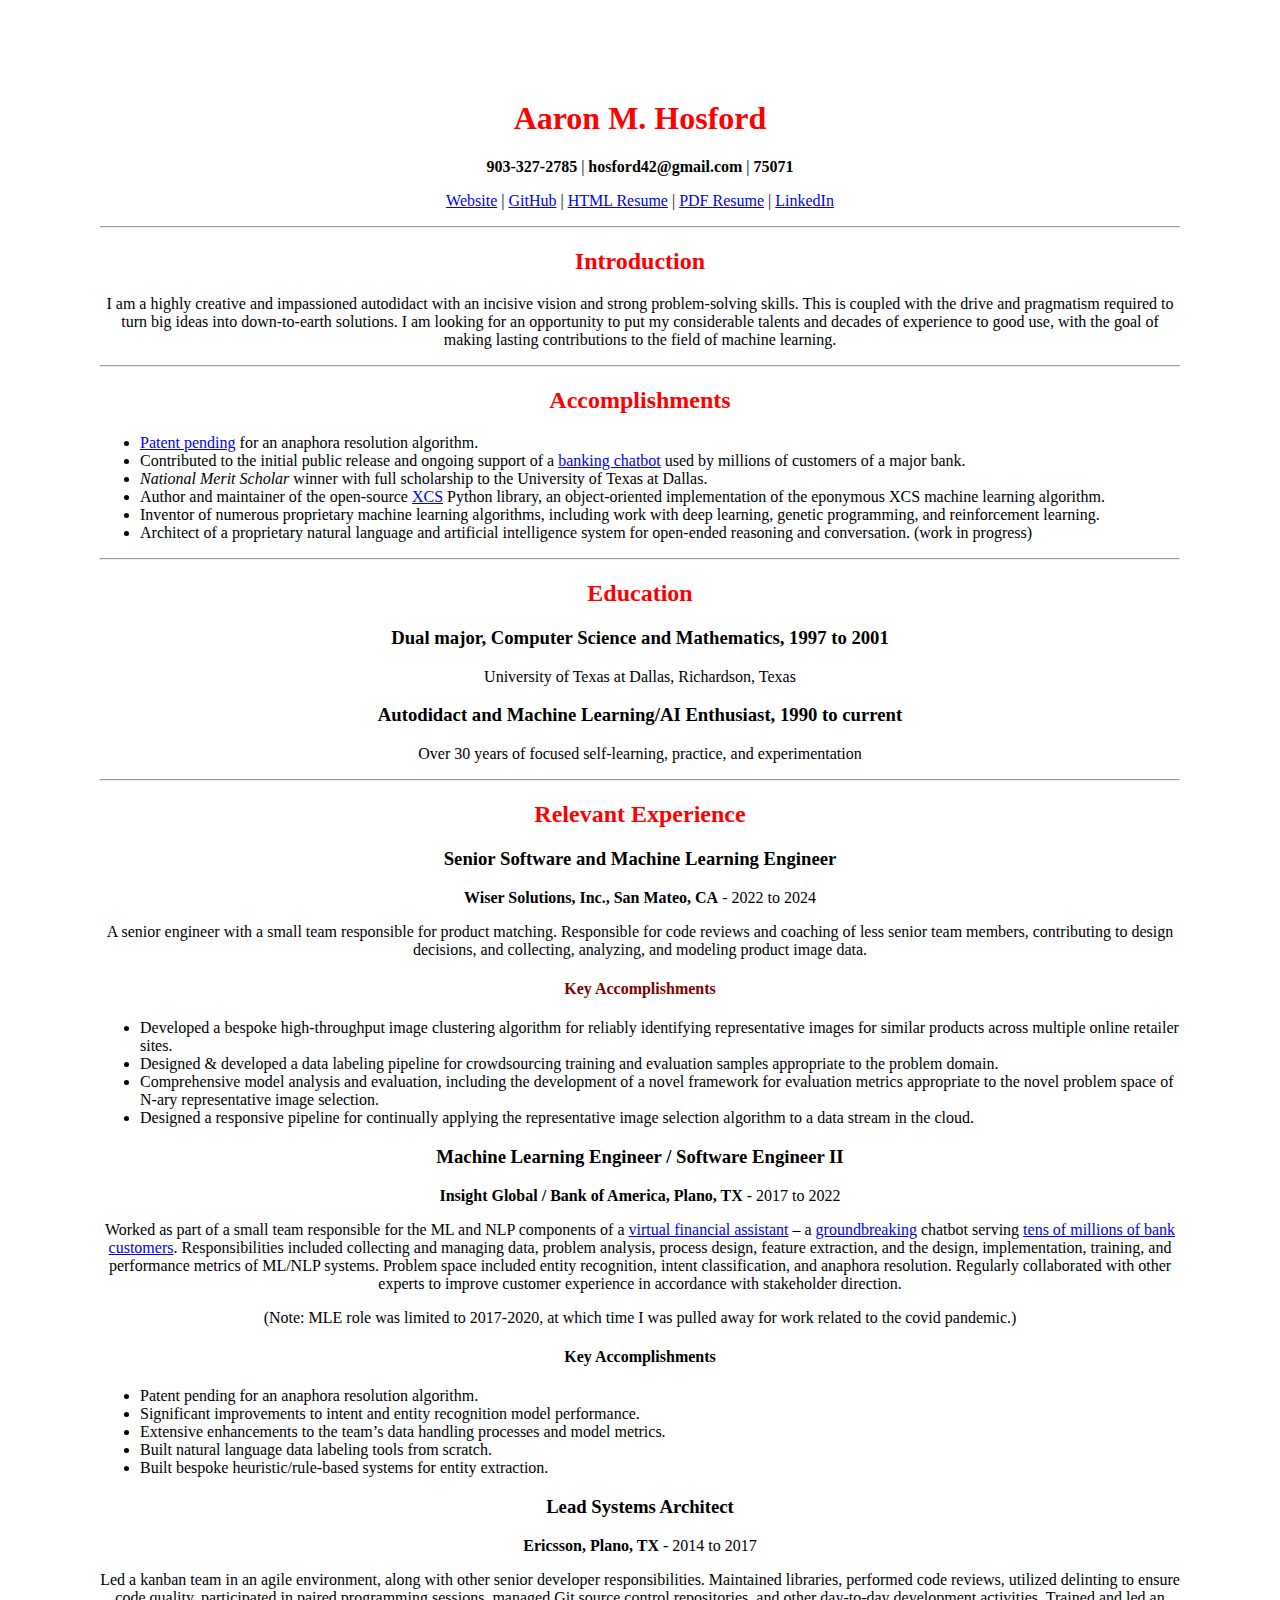
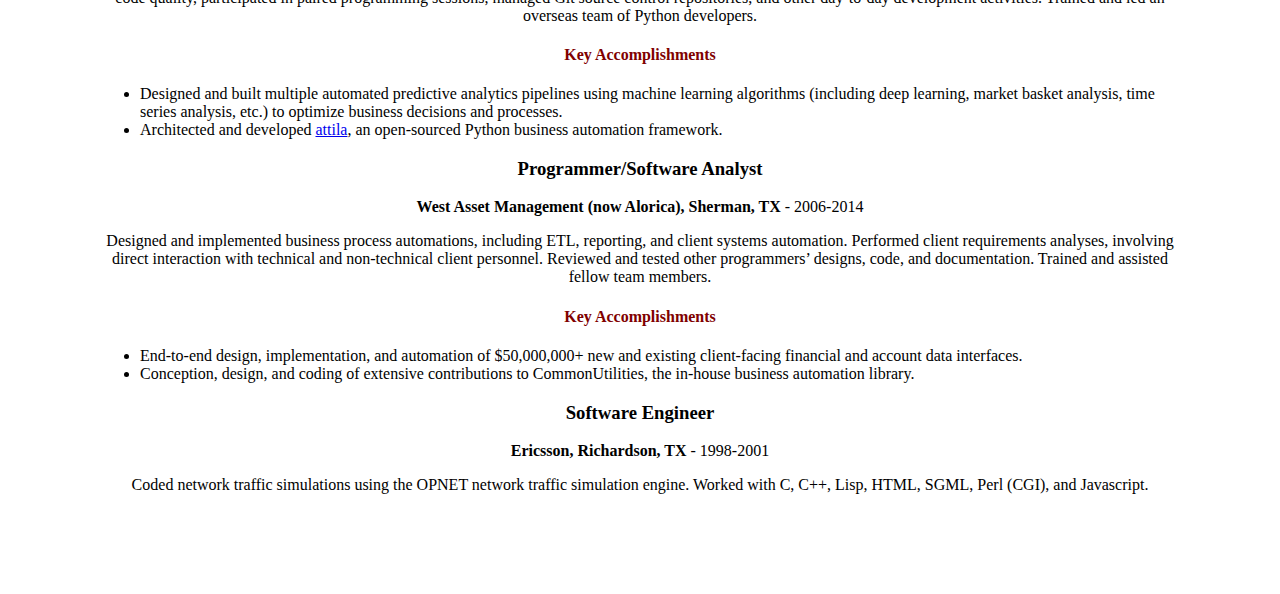
==== resume.html @ 7f248b7c "Updated resume" ====
<!DOCTYPE html>
<html lang="en">
<head>
    <meta charset="UTF-8">
    <title>Aaron Hosford - Resume</title>
    <style>
        body {
            text-align: center;
            margin: 100px;
        }
        li {
            text-align: left;
        }
        h1 {
            color: red;
        }
        h2 {
            color: red;
        }
        #key-accomplishments-2, #key-accomplishments-1, #key-accomplishments {
            color: maroon;

        }
        @media print {
            .pagebreak { page-break-before: always; }
        }
    </style>
</head>
<body>
<h1 id="aaron-m.-hosford">Aaron M. Hosford</h1>
<p><strong>903-327-2785</strong> | <strong>hosford42@gmail.com</strong> | <strong>75071</strong></p>
<p><a href="https://hosford42.github.io">Website</a> | <a href="https://github.com/hosford42">GitHub</a> | <a href="https://hosford42.github.io/resume.html">HTML Resume</a> | <a href="https://hosford42.github.io/AaronHosford.pdf">PDF Resume</a> | <a href="https://www.linkedin.com/in/aaron-hosford/">LinkedIn</a></p>
<hr />
<h2 id="introduction">Introduction</h2>
<p>I am a highly creative and impassioned autodidact with an incisive vision and strong problem-solving skills. This is coupled with the drive and pragmatism required to turn big ideas into down-to-earth solutions. I am looking for an opportunity to put my considerable talents and decades of experience to good use, with the goal of making lasting contributions to the field of machine learning.</p>
<hr />
<h2 id="accomplishments">Accomplishments</h2>
<ul>
<li><a href="https://patents.justia.com/inventor/aaron-michael-hosford">Patent pending</a> for an anaphora resolution algorithm.</li>
<li>Contributed to the initial public release and ongoing support of a <a href="https://promotions.bankofamerica.com/consumer/ericabyyourside">banking chatbot</a> used by millions of customers of a major bank.</li>
<li><em>National Merit Scholar</em> winner with full scholarship to the University of Texas at Dallas.</li>
<li>Author and maintainer of the open-source <a href="http://hosford42.github.io/xcs/">XCS</a> Python library, an object-oriented implementation of the eponymous XCS machine learning algorithm.</li>
<li>Inventor of numerous proprietary machine learning algorithms, including work with deep learning, genetic programming, and reinforcement learning.</li>
<li>Architect of a proprietary natural language and artificial intelligence system for open-ended reasoning and conversation. (work in progress)</li>
</ul>
<hr />
<h2 id="education">Education</h2>
<h3 id="dual-major-computer-science-and-mathematics-1997-to-2001">Dual major, Computer Science and Mathematics, 1997 to 2001</h3>
<p>University of Texas at Dallas, Richardson, Texas</p>
<h3 id="autodidact-and-machine-learningai-enthusiast-1990-to-current">Autodidact and Machine Learning/AI Enthusiast, 1990 to current</h3>
<p>Over 30 years of focused self-learning, practice, and experimentation</p>
<hr />
<div class="pagebreak"></div>
<h2 id="relevant-experience">Relevant Experience</h2>
<h3 id="senior-software-and-machine-learning-engineer">Senior Software and Machine Learning Engineer</h3>
<p><strong>Wiser Solutions, Inc., San Mateo, CA</strong> - 2022 to 2024</p>
<p>A senior engineer with a small team responsible for product matching. Responsible for code reviews and coaching of less
senior team members, contributing to design decisions, and collecting, analyzing, and modeling product image data.</p>
<h4 id="key-accomplishments">Key Accomplishments</h4>
<ul>
<li>Developed a bespoke high-throughput image clustering algorithm for reliably identifying representative
images for similar products across multiple online retailer sites.</li>
<li>Designed & developed a data labeling pipeline for crowdsourcing training and evaluation samples appropriate
to the problem domain.</li>
<li>Comprehensive model analysis and evaluation, including the development of a novel framework for evaluation
metrics appropriate to the novel problem space of N-ary representative image selection.</li>
<li>Designed a responsive pipeline for continually applying the representative image selection algorithm to
a data stream in the cloud.</li>
</ul>
<h3 id="machine-learning-engineer-software-engineer-ii">Machine Learning Engineer / Software Engineer II</h3>
<p><strong>Insight Global / Bank of America, Plano, TX</strong> - 2017 to 2022</p>
<p>Worked as part of a small team responsible for the ML and NLP components of a <a href="https://promotions.bankofamerica.com/digitalbanking/mobilebanking/erica">virtual financial assistant</a> – a <a href="https://thefinancialbrand.com/news/banking-technology/bank-of-america-chatbot-erica-retail-banking-virtual-assistant-84350/">groundbreaking</a> chatbot serving <a href="https://tearsheet.co/artificial-intelligence/a-deeper-look-into-what-makes-a-successful-chatbot-with-bank-of-americas-erica/">tens of millions of bank customers</a>. Responsibilities included collecting and managing data, problem analysis, process design, feature extraction, and the design, implementation, training, and performance metrics of ML/NLP systems. Problem space included entity recognition, intent classification, and anaphora resolution. Regularly collaborated with other experts to improve customer experience in accordance with stakeholder direction.</p>
<p>(Note: MLE role was limited to 2017-2020, at which time I was pulled away for work related to the covid pandemic.)</p>
<h4 id="key-accomplishments-0">Key Accomplishments</h4>
<ul>
<li>Patent pending for an anaphora resolution algorithm.</li>
<li>Significant improvements to intent and entity recognition model performance.</li>
<li>Extensive enhancements to the team’s data handling processes and model metrics.</li>
<li>Built natural language data labeling tools from scratch.</li>
<li>Built bespoke heuristic/rule-based systems for entity extraction.</li>
</ul>
<div class="pagebreak"></div>
<h3 id="lead-systems-architect">Lead Systems Architect</h3>
<p><strong>Ericsson, Plano, TX</strong> - 2014 to 2017</p>
<p>Led a kanban team in an agile environment, along with other senior developer responsibilities. Maintained libraries, performed code reviews, utilized delinting to ensure code quality, participated in paired programming sessions, managed Git source control repositories, and other day-to-day development activities. Trained and led an overseas team of Python developers.</p>
<h4 id="key-accomplishments-1">Key Accomplishments</h4>
<ul>
<li>Designed and built multiple automated predictive analytics pipelines using machine learning algorithms (including deep learning, market basket analysis, time series analysis, etc.) to optimize business decisions and processes.</li>
<li>Architected and developed <a href="https://github.com/SaintAttila/attila">attila</a>, an open-sourced Python business automation framework.</li>
</ul>
<h3 id="programmersoftware-analyst">Programmer/Software Analyst</h3>
<p><strong>West Asset Management (now Alorica), Sherman, TX</strong> - 2006-2014</p>
<p>Designed and implemented business process automations, including ETL, reporting, and client systems automation. Performed client requirements analyses, involving direct interaction with technical and non-technical client personnel. Reviewed and tested other programmers’ designs, code, and documentation. Trained and assisted fellow team members.</p>
<h4 id="key-accomplishments-2">Key Accomplishments</h4>
<ul>
<li>End-to-end design, implementation, and automation of $50,000,000+ new and existing client-facing financial and account data interfaces.</li>
<li>Conception, design, and coding of extensive contributions to CommonUtilities, the in-house business automation library.</li>
</ul>
<h3 id="software-engineer">Software Engineer</h3>
<p><strong>Ericsson, Richardson, TX</strong> - 1998-2001</p>
<p>Coded network traffic simulations using the OPNET network traffic simulation engine. Worked with C, C++, Lisp, HTML, SGML, Perl (CGI), and Javascript.</p>
</body>
</html>
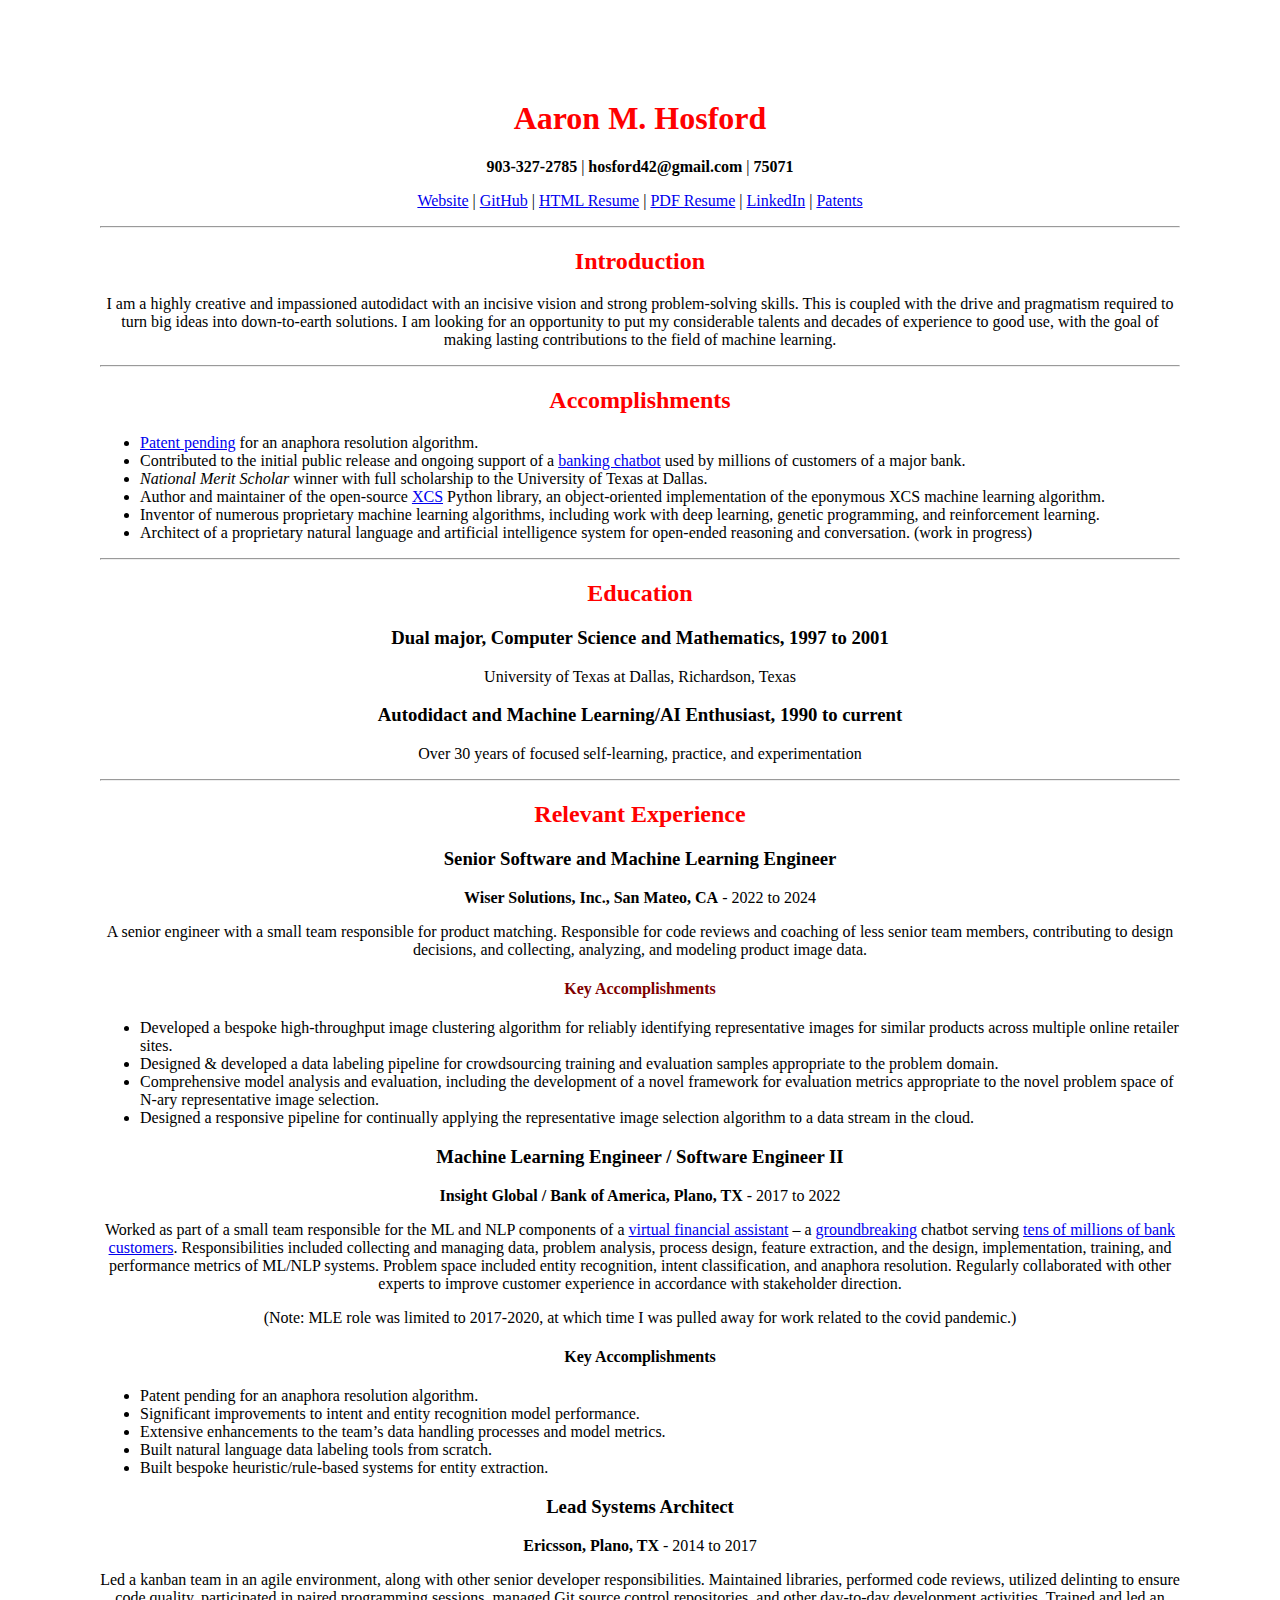
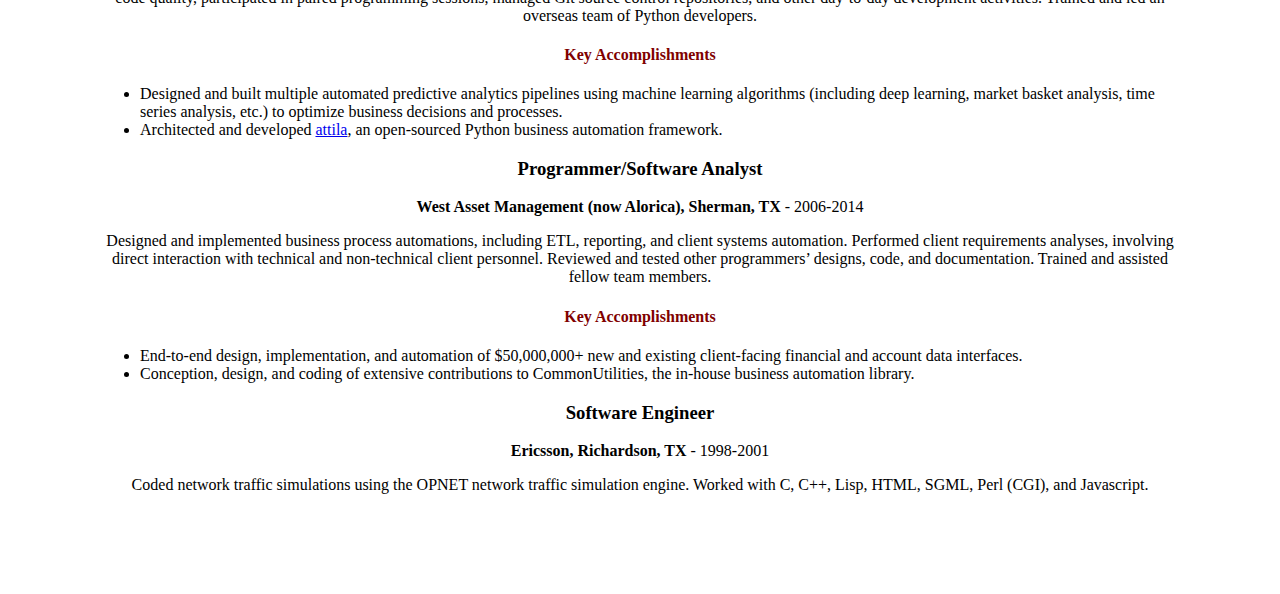
==== commit 8f45bfad: "Added link to patent listing" ====
--- a/resume.html
+++ b/resume.html
@@ -29,7 +29,7 @@
 <body>
 <h1 id="aaron-m.-hosford">Aaron M. Hosford</h1>
 <p><strong>903-327-2785</strong> | <strong>hosford42@gmail.com</strong> | <strong>75071</strong></p>
-<p><a href="https://hosford42.github.io">Website</a> | <a href="https://github.com/hosford42">GitHub</a> | <a href="https://hosford42.github.io/resume.html">HTML Resume</a> | <a href="https://hosford42.github.io/AaronHosford.pdf">PDF Resume</a> | <a href="https://www.linkedin.com/in/aaron-hosford/">LinkedIn</a></p>
+<p><a href="https://hosford42.github.io">Website</a> | <a href="https://github.com/hosford42">GitHub</a> | <a href="https://hosford42.github.io/resume.html">HTML Resume</a> | <a href="https://hosford42.github.io/AaronHosford.pdf">PDF Resume</a> | <a href="https://www.linkedin.com/in/aaron-hosford/">LinkedIn</a> | <a href="https://patents.justia.com/inventor/aaron-michael-hosford">Patents</a></p>
 <hr />
 <h2 id="introduction">Introduction</h2>
 <p>I am a highly creative and impassioned autodidact with an incisive vision and strong problem-solving skills. This is coupled with the drive and pragmatism required to turn big ideas into down-to-earth solutions. I am looking for an opportunity to put my considerable talents and decades of experience to good use, with the goal of making lasting contributions to the field of machine learning.</p>
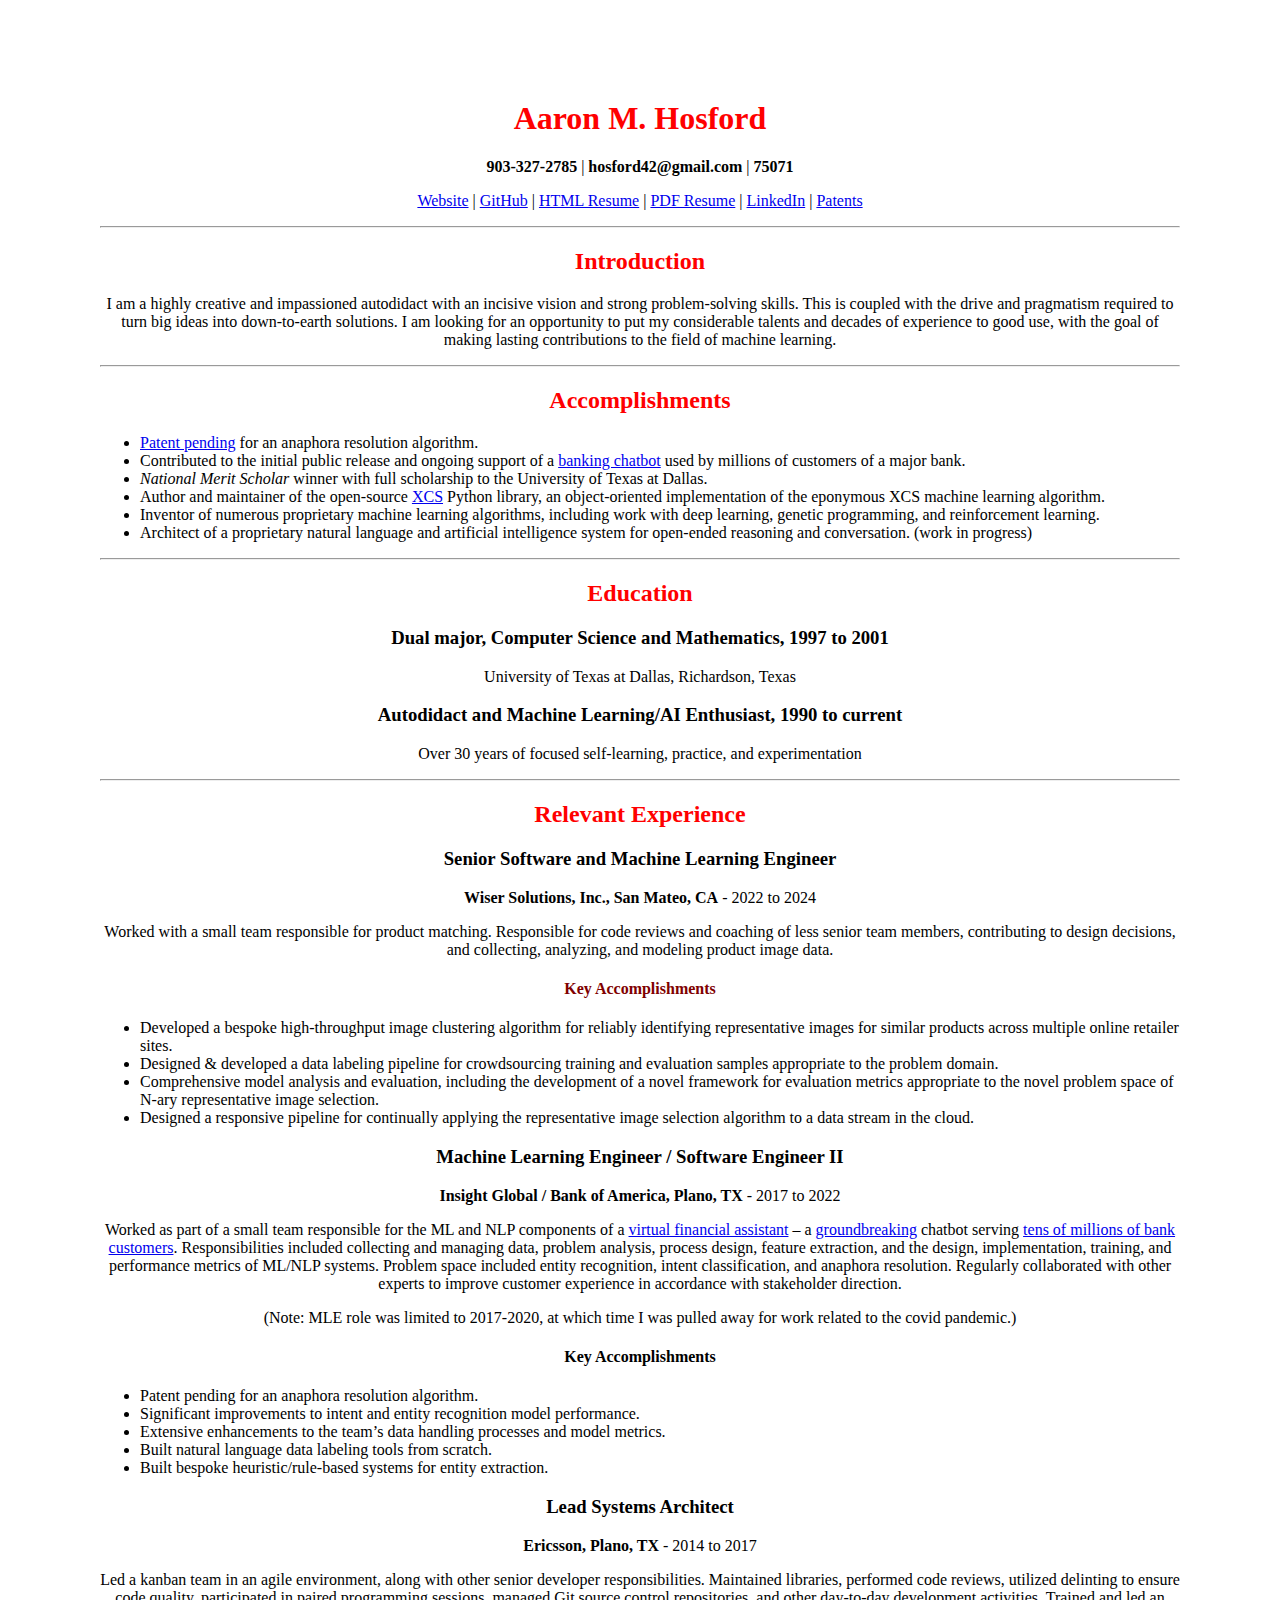
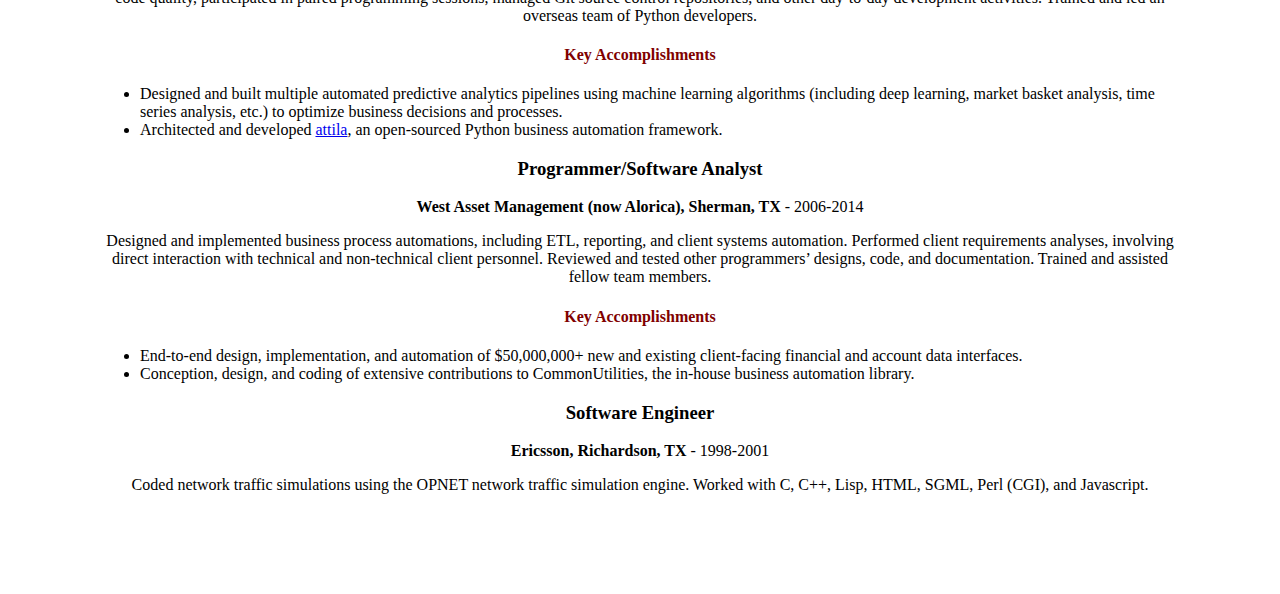
==== commit b14d0acc: "Added link to patents in index" ====
--- a/resume.html
+++ b/resume.html
@@ -54,7 +54,7 @@
 <h2 id="relevant-experience">Relevant Experience</h2>
 <h3 id="senior-software-and-machine-learning-engineer">Senior Software and Machine Learning Engineer</h3>
 <p><strong>Wiser Solutions, Inc., San Mateo, CA</strong> - 2022 to 2024</p>
-<p>A senior engineer with a small team responsible for product matching. Responsible for code reviews and coaching of less
+<p>Worked with a small team responsible for product matching. Responsible for code reviews and coaching of less
 senior team members, contributing to design decisions, and collecting, analyzing, and modeling product image data.</p>
 <h4 id="key-accomplishments">Key Accomplishments</h4>
 <ul>
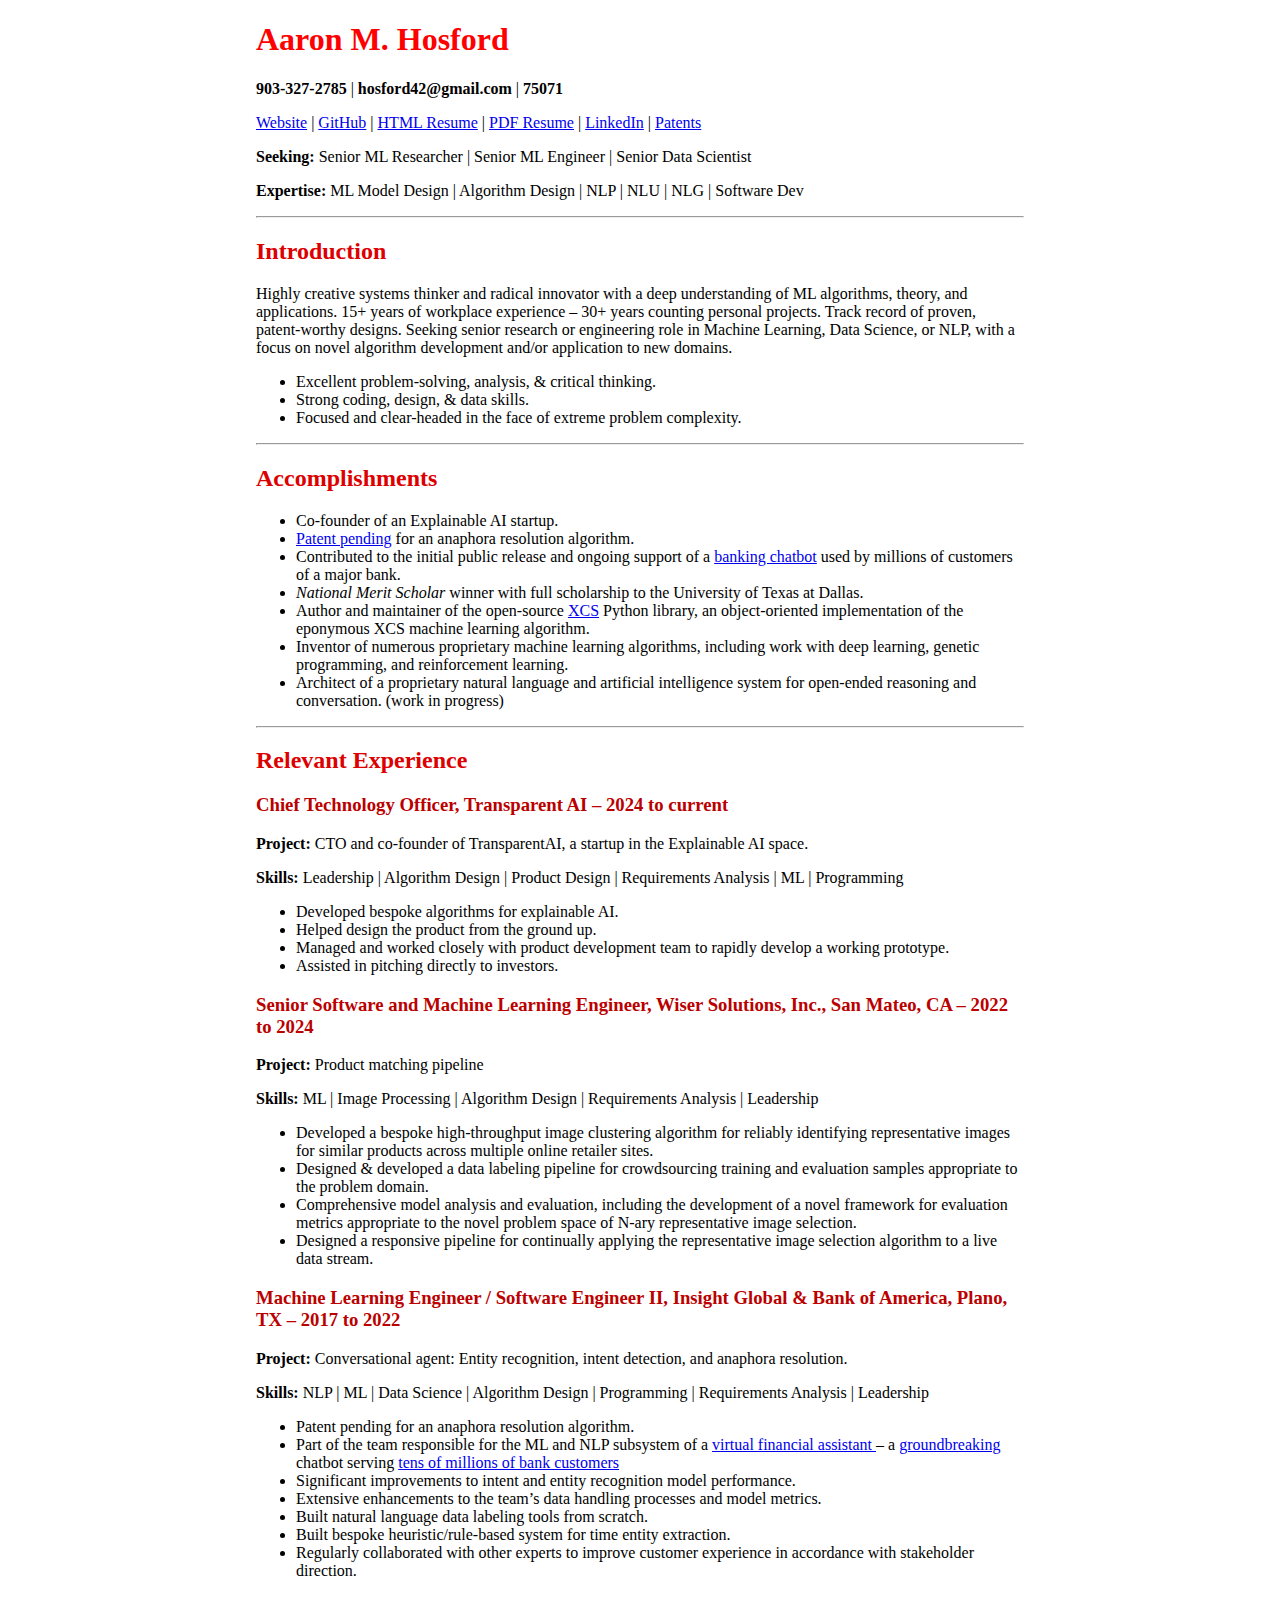
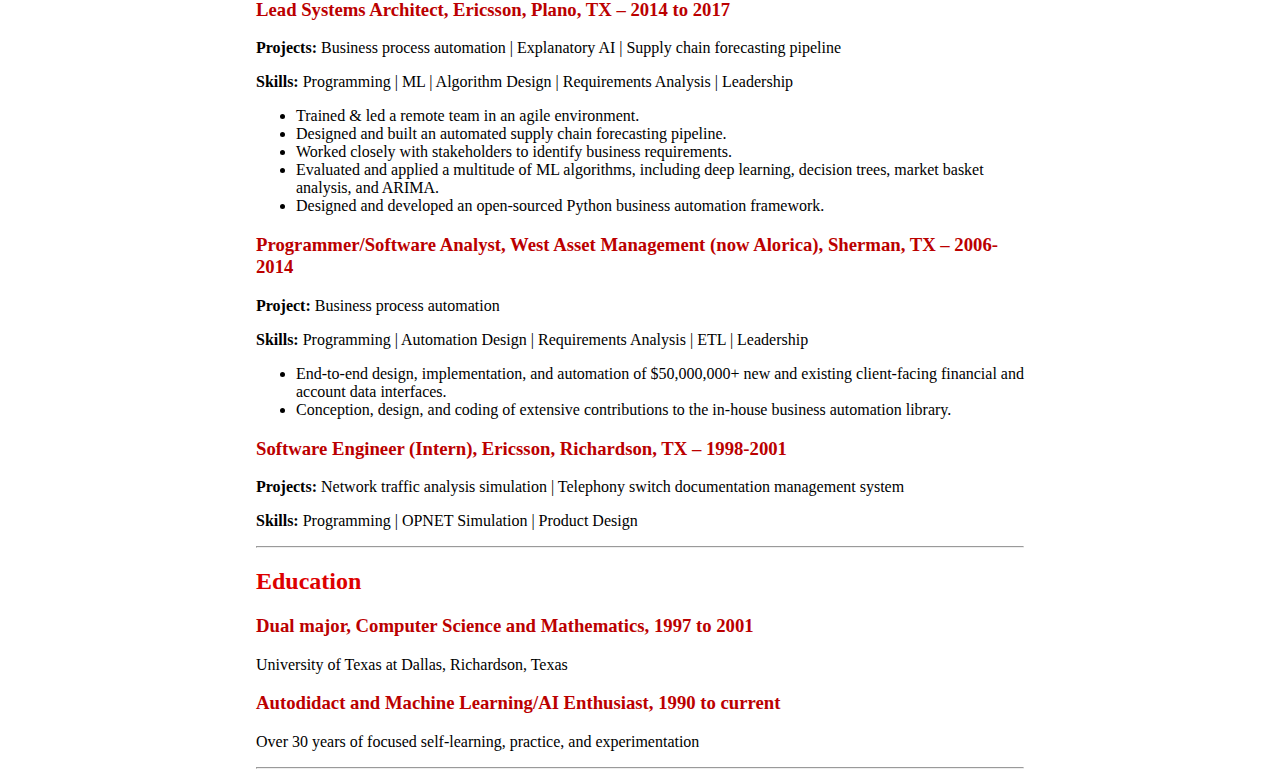
==== commit a7021f95: "Updated resume" ====
--- a/resume.html
+++ b/resume.html
@@ -1,103 +1,254 @@
 <!DOCTYPE html>
-<html lang="en">
+<html>
 <head>
-    <meta charset="UTF-8">
-    <title>Aaron Hosford - Resume</title>
-    <style>
-        body {
-            text-align: center;
-            margin: 100px;
-        }
-        li {
-            text-align: left;
-        }
-        h1 {
-            color: red;
-        }
-        h2 {
-            color: red;
-        }
-        #key-accomplishments-2, #key-accomplishments-1, #key-accomplishments {
-            color: maroon;
-
-        }
-        @media print {
-            .pagebreak { page-break-before: always; }
-        }
-    </style>
+	<meta http-equiv="content-type" content="text/html; charset=utf-8"/>
+	<meta name="keywords" content="resume machine learning research researcher engineer engineering algorithm design data science scientist natural language NLP NLU NLG Python TensorFlow Keras NumPy tensor statistics" />
+	<title>Aaron Hosford - Resume</title>
+	<style type="text/css">
+		body {
+			text-align: left;
+			margin-left: 20%;
+			margin-right: 20%;
+			font-family: 'Times New Roman', Georgia, Garamond, serif
+		}
+		h1 { color: #ff0000 }
+		h2 { color: #dd0000 }
+		h3 { color: #bb0000 }
+		h4 { color: #990000 }
+	</style>
 </head>
-<body>
-<h1 id="aaron-m.-hosford">Aaron M. Hosford</h1>
-<p><strong>903-327-2785</strong> | <strong>hosford42@gmail.com</strong> | <strong>75071</strong></p>
-<p><a href="https://hosford42.github.io">Website</a> | <a href="https://github.com/hosford42">GitHub</a> | <a href="https://hosford42.github.io/resume.html">HTML Resume</a> | <a href="https://hosford42.github.io/AaronHosford.pdf">PDF Resume</a> | <a href="https://www.linkedin.com/in/aaron-hosford/">LinkedIn</a> | <a href="https://patents.justia.com/inventor/aaron-michael-hosford">Patents</a></p>
-<hr />
-<h2 id="introduction">Introduction</h2>
-<p>I am a highly creative and impassioned autodidact with an incisive vision and strong problem-solving skills. This is coupled with the drive and pragmatism required to turn big ideas into down-to-earth solutions. I am looking for an opportunity to put my considerable talents and decades of experience to good use, with the goal of making lasting contributions to the field of machine learning.</p>
-<hr />
-<h2 id="accomplishments">Accomplishments</h2>
-<ul>
-<li><a href="https://patents.justia.com/inventor/aaron-michael-hosford">Patent pending</a> for an anaphora resolution algorithm.</li>
-<li>Contributed to the initial public release and ongoing support of a <a href="https://promotions.bankofamerica.com/consumer/ericabyyourside">banking chatbot</a> used by millions of customers of a major bank.</li>
-<li><em>National Merit Scholar</em> winner with full scholarship to the University of Texas at Dallas.</li>
-<li>Author and maintainer of the open-source <a href="http://hosford42.github.io/xcs/">XCS</a> Python library, an object-oriented implementation of the eponymous XCS machine learning algorithm.</li>
-<li>Inventor of numerous proprietary machine learning algorithms, including work with deep learning, genetic programming, and reinforcement learning.</li>
-<li>Architect of a proprietary natural language and artificial intelligence system for open-ended reasoning and conversation. (work in progress)</li>
-</ul>
-<hr />
-<h2 id="education">Education</h2>
-<h3 id="dual-major-computer-science-and-mathematics-1997-to-2001">Dual major, Computer Science and Mathematics, 1997 to 2001</h3>
-<p>University of Texas at Dallas, Richardson, Texas</p>
-<h3 id="autodidact-and-machine-learningai-enthusiast-1990-to-current">Autodidact and Machine Learning/AI Enthusiast, 1990 to current</h3>
-<p>Over 30 years of focused self-learning, practice, and experimentation</p>
-<hr />
-<div class="pagebreak"></div>
-<h2 id="relevant-experience">Relevant Experience</h2>
-<h3 id="senior-software-and-machine-learning-engineer">Senior Software and Machine Learning Engineer</h3>
-<p><strong>Wiser Solutions, Inc., San Mateo, CA</strong> - 2022 to 2024</p>
-<p>Worked with a small team responsible for product matching. Responsible for code reviews and coaching of less
-senior team members, contributing to design decisions, and collecting, analyzing, and modeling product image data.</p>
-<h4 id="key-accomplishments">Key Accomplishments</h4>
-<ul>
-<li>Developed a bespoke high-throughput image clustering algorithm for reliably identifying representative
-images for similar products across multiple online retailer sites.</li>
-<li>Designed & developed a data labeling pipeline for crowdsourcing training and evaluation samples appropriate
-to the problem domain.</li>
-<li>Comprehensive model analysis and evaluation, including the development of a novel framework for evaluation
-metrics appropriate to the novel problem space of N-ary representative image selection.</li>
-<li>Designed a responsive pipeline for continually applying the representative image selection algorithm to
-a data stream in the cloud.</li>
-</ul>
-<h3 id="machine-learning-engineer-software-engineer-ii">Machine Learning Engineer / Software Engineer II</h3>
-<p><strong>Insight Global / Bank of America, Plano, TX</strong> - 2017 to 2022</p>
-<p>Worked as part of a small team responsible for the ML and NLP components of a <a href="https://promotions.bankofamerica.com/digitalbanking/mobilebanking/erica">virtual financial assistant</a> – a <a href="https://thefinancialbrand.com/news/banking-technology/bank-of-america-chatbot-erica-retail-banking-virtual-assistant-84350/">groundbreaking</a> chatbot serving <a href="https://tearsheet.co/artificial-intelligence/a-deeper-look-into-what-makes-a-successful-chatbot-with-bank-of-americas-erica/">tens of millions of bank customers</a>. Responsibilities included collecting and managing data, problem analysis, process design, feature extraction, and the design, implementation, training, and performance metrics of ML/NLP systems. Problem space included entity recognition, intent classification, and anaphora resolution. Regularly collaborated with other experts to improve customer experience in accordance with stakeholder direction.</p>
-<p>(Note: MLE role was limited to 2017-2020, at which time I was pulled away for work related to the covid pandemic.)</p>
-<h4 id="key-accomplishments-0">Key Accomplishments</h4>
-<ul>
-<li>Patent pending for an anaphora resolution algorithm.</li>
-<li>Significant improvements to intent and entity recognition model performance.</li>
-<li>Extensive enhancements to the team’s data handling processes and model metrics.</li>
-<li>Built natural language data labeling tools from scratch.</li>
-<li>Built bespoke heuristic/rule-based systems for entity extraction.</li>
-</ul>
-<div class="pagebreak"></div>
-<h3 id="lead-systems-architect">Lead Systems Architect</h3>
-<p><strong>Ericsson, Plano, TX</strong> - 2014 to 2017</p>
-<p>Led a kanban team in an agile environment, along with other senior developer responsibilities. Maintained libraries, performed code reviews, utilized delinting to ensure code quality, participated in paired programming sessions, managed Git source control repositories, and other day-to-day development activities. Trained and led an overseas team of Python developers.</p>
-<h4 id="key-accomplishments-1">Key Accomplishments</h4>
-<ul>
-<li>Designed and built multiple automated predictive analytics pipelines using machine learning algorithms (including deep learning, market basket analysis, time series analysis, etc.) to optimize business decisions and processes.</li>
-<li>Architected and developed <a href="https://github.com/SaintAttila/attila">attila</a>, an open-sourced Python business automation framework.</li>
-</ul>
-<h3 id="programmersoftware-analyst">Programmer/Software Analyst</h3>
-<p><strong>West Asset Management (now Alorica), Sherman, TX</strong> - 2006-2014</p>
-<p>Designed and implemented business process automations, including ETL, reporting, and client systems automation. Performed client requirements analyses, involving direct interaction with technical and non-technical client personnel. Reviewed and tested other programmers’ designs, code, and documentation. Trained and assisted fellow team members.</p>
-<h4 id="key-accomplishments-2">Key Accomplishments</h4>
-<ul>
-<li>End-to-end design, implementation, and automation of $50,000,000+ new and existing client-facing financial and account data interfaces.</li>
-<li>Conception, design, and coding of extensive contributions to CommonUtilities, the in-house business automation library.</li>
-</ul>
-<h3 id="software-engineer">Software Engineer</h3>
-<p><strong>Ericsson, Richardson, TX</strong> - 1998-2001</p>
-<p>Coded network traffic simulations using the OPNET network traffic simulation engine. Worked with C, C++, Lisp, HTML, SGML, Perl (CGI), and Javascript.</p>
+<body lang="en-US" dir="ltr">
+<h1>Aaron M. Hosford</h1>
+<p>
+	<strong>903-327-2785</strong> |
+	<strong>hosford42@gmail.com</strong> |
+	<strong>75071</strong>
+</p>
+<p>
+	<a href="https://hosford42.github.io/">Website</a> |
+	<a href="https://github.com/hosford42">GitHub</a> |
+	<a href="https://hosford42.github.io/resume.html">HTML Resume</a> |
+	<a href="https://hosford42.github.io/AaronHosford.pdf">PDF Resume</a> |
+	<a href="https://www.linkedin.com/in/aaron-hosford/">LinkedIn</a> |
+	<a href="https://patents.justia.com/inventor/aaron-michael-hosford">Patents</a>
+</p>
+<p><b>Seeking:</b> Senior ML Researcher | Senior ML Engineer | Senior Data Scientist</p>
+<p><b>Expertise:</b> ML Model Design | Algorithm Design | NLP | NLU | NLG | Software Dev</p>
+<hr/>
+<div>
+	<h2>Introduction</h2>
+	<p>
+		Highly creative systems thinker and radical innovator with a deep understanding of ML algorithms, theory, and
+		applications. 15+ years of workplace experience – 30+ years counting personal projects. Track record of proven,
+		patent-worthy designs. Seeking senior research or engineering role in Machine Learning, Data Science, or NLP,
+		with a focus on novel algorithm development and/or application to new domains.
+	</p>
+	<ul>
+		<li>Excellent problem-solving, analysis, &amp; critical thinking.</li>
+		<li>Strong coding, design, &amp; data skills.</li>
+		<li>Focused and clear-headed in the face of extreme problem complexity.</li>
+	</ul>
+</div>
+<hr/>
+<div>
+	<h2>Accomplishments</h2>
+	<ul>
+		<li>Co-founder of an Explainable AI startup.</li>
+		<li>
+			<a href="https://patents.justia.com/inventor/aaron-michael-hosford">Patent pending</a> for an anaphora
+			resolution algorithm.
+		</li>
+		<li>
+			Contributed to the initial public release and ongoing support of a
+			<a href="https://promotions.bankofamerica.com/consumer/ericabyyourside">banking chatbot</a> used by millions of
+			customers of a major bank.
+		</li>
+		<li><em>National Merit Scholar</em> winner with full scholarship to the University of Texas at Dallas.</li>
+		<li>
+			Author and maintainer of the open-source <a href="http://hosford42.github.io/xcs/">XCS</a> Python library, an
+			object-oriented implementation of the eponymous XCS machine learning algorithm.
+		</li>
+		<li>
+			Inventor of numerous proprietary machine learning algorithms, including work with deep learning, genetic
+			programming, and reinforcement learning.
+		</li>
+		<li>
+			Architect of a proprietary natural language and artificial intelligence system for open-ended reasoning and
+			conversation. (work in progress)
+		</li>
+	</ul>
+</div>
+<hr/>
+<div>
+	<h2>Relevant Experience</h2>
+	<div>
+		<h3>Chief Technology Officer, Transparent AI – 2024 to current</h3>
+		<p><b>Project:</b> CTO and co-founder of TransparentAI, a startup in the Explainable AI space.</p>
+		<p><b>Skills:</b> Leadership | Algorithm Design | Product Design | Requirements Analysis | ML | Programming</p>
+		<ul>
+			<li>Developed bespoke algorithms for explainable AI.</li>
+			<li>Helped design the product from the ground up.</li>
+			<li>Managed and worked closely with product development team to rapidly develop a working prototype.</li>
+			<li>Assisted in pitching directly to investors.</li>
+		</ul>
+	</div>
+	<div>
+		<h3>Senior Software and Machine Learning Engineer, Wiser Solutions, Inc., San Mateo, CA – 2022 to 2024</h3>
+		<p><b>Project:</b> Product matching pipeline</p>
+		<p><b>Skills:</b> ML | Image Processing | Algorithm Design | Requirements Analysis | Leadership</p>
+		<ul>
+			<li>
+				Developed a bespoke high-throughput image clustering algorithm for reliably identifying representative images
+				for similar products across multiple online retailer sites.
+			</li>
+			<li>
+				Designed &amp; developed a data labeling pipeline for crowdsourcing training and evaluation samples appropriate
+				to the problem domain.
+			</li>
+			<li>
+				Comprehensive model analysis and evaluation, including the development of a novel framework for evaluation
+				metrics appropriate to the novel problem space of N-ary representative image selection.
+			</li>
+			<li>
+				Designed a responsive pipeline for continually applying the representative image selection algorithm to a live
+				data stream.
+			</li>
+		</ul>
+	</div>
+	<div>
+		<h3>Machine Learning Engineer / Software Engineer II, Insight Global & Bank of America, Plano, TX – 2017 to 2022</h3>
+		<p><b>Project:</b> Conversational agent: Entity recognition, intent detection, and anaphora resolution.</p>
+		<p><b>Skills:</b> NLP | ML | Data Science | Algorithm Design | Programming | Requirements Analysis | Leadership</p>
+		<ul>
+			<li>Patent pending for an anaphora resolution algorithm.</li>
+			<li>
+				Part of the team responsible for the ML and NLP subsystem of a
+				<a href="https://promotions.bankofamerica.com/digitalbanking/mobilebanking/erica">
+					virtual financial assistant
+				</a> – a
+				<a href="https://thefinancialbrand.com/news/banking-technology/bank-of-america-chatbot-erica-retail-banking-virtual-assistant-84350/">
+					groundbreaking
+				</a>
+				chatbot serving
+				<a href="https://tearsheet.co/artificial-intelligence/a-deeper-look-into-what-makes-a-successful-chatbot-with-bank-of-americas-erica/">
+					tens of millions of bank customers
+				</a>
+			</li>
+			<li>Significant improvements to intent and entity recognition model performance.</li>
+			<li>Extensive enhancements to the team’s data handling processes and model metrics.</li>
+			<li>Built natural language data labeling tools from scratch.</li>
+			<li>Built bespoke heuristic/rule-based system for time entity extraction.</li>
+			<li>
+				Regularly collaborated with other experts to improve customer experience in accordance with stakeholder
+				direction.
+			</li>
+		</ul>
+	</div>
+	<div>
+		<h3>Lead Systems Architect, Ericsson, Plano, TX – 2014 to 2017</h3>
+		<p><b>Projects:</b> Business process automation | Explanatory AI | Supply chain forecasting pipeline</p>
+		<p><b>Skills:</b> Programming | ML | Algorithm Design | Requirements Analysis | Leadership</p>
+		<ul>
+			<li>Trained & led a remote team in an agile environment.</li>
+			<li>Designed and built an automated supply chain forecasting pipeline.</li>
+			<li>Worked closely with stakeholders to identify business requirements.</li>
+			<li>
+				Evaluated and applied a multitude of ML algorithms, including deep learning, decision trees, market basket
+				analysis, and ARIMA.
+			</li>
+			<li>Designed and developed an open-sourced Python business automation framework.</li>
+		</ul>
+	</div>
+	<div>
+		<h3>Programmer/Software Analyst, West Asset Management (now Alorica), Sherman, TX – 2006-2014</h3>
+		<p><b>Project:</b> Business process automation</p>
+		<p><b>Skills:</b> Programming | Automation Design | Requirements Analysis | ETL | Leadership</p>
+		<ul>
+			<li>
+				End-to-end design, implementation, and automation of $50,000,000+ new and existing client-facing financial and
+				account data interfaces.
+			</li>
+			<li>Conception, design, and coding of extensive contributions to the in-house business automation library.</li>
+		</ul>
+		<h3>Software Engineer (Intern), Ericsson, Richardson, TX – 1998-2001</h3>
+		<p><b>Projects:</b> Network traffic analysis simulation | Telephony switch documentation management system</p>
+		<p><b>Skills:</b> Programming | OPNET Simulation | Product Design</p>
+	</div>
+</div>
+<hr/>
+<div>
+	<h2>Education</h2>
+	<h3>Dual major, Computer Science and Mathematics, 1997 to 2001</h3>
+	<p>University of Texas at Dallas, Richardson, Texas</p>
+	<h3>Autodidact and Machine Learning/AI Enthusiast, 1990 to current</h3>
+	<p>Over 30 years of focused self-learning, practice, and experimentation</p>
+</div>
+<hr/>
+<div hidden>
+	<h2>Other Info</h2>
+	Desired Positions:
+	<ul>
+		<li>Senior Machine Learning Researcher</li>
+		<li>Senior Machine Learning Engineer</li>
+		<li>Senior Data Scientist</li>
+	</ul>
+
+	Areas of Focus:
+	<ul>
+		<li>Algorithm Design</li>
+		<li>Machine Learning</li>
+		<li>Natural Language Processing</li>
+		<li>Natural Language Understanding</li>
+		<li>Natural Language Generation</li>
+		<li>Knowledge Graphs</li>
+		<li>Knowledge Representation</li>
+		<li>Hypervector Computing</li>
+		<li>Ontology</li>
+		<li>Optimization</li>
+		<li>Automation</li>
+		<li>Probability Theory</li>
+		<li>Topology</li>
+		<li>Metric Spaces</li>
+		<li>Statistics</li>
+		<li>Economic Theory</li>
+		<li>Axiology</li>
+		<li>Epistemology</li>
+		<li>Theorem Provers</li>
+		<li>Abstract Mathematics</li>
+		<li>Reinforcement Learning</li>
+		<li>Evolutionary Algorithms</li>
+		<li>Information Theory</li>
+		<li>Bayesian Methods</li>
+	</ul>
+
+	Technologies:
+	<ul>
+		<li>CUDA</li>
+		<li>TensorFlow</li>
+		<li>Keras</li>
+		<li>NumPy</li>
+		<li>XCS</li>
+	</ul>
+
+	Languages:
+	<ul>
+		<li>Python</li>
+		<li>C</li>
+		<li>C++</li>
+		<li>Java</li>
+		<li>SQL</li>
+	</ul>
+
+	Other Skills:
+	<ul>
+		<li>Problem Solving</li>
+		<li>Analysis</li>
+		<li>Critical Thinking</li>
+		<li>Creativity</li>
+		<li>Technical Writing</li>
+		<li>Requirements Analysis</li>
+		<li>Leadership</li>
+	</ul>
+</div>
 </body>
 </html>
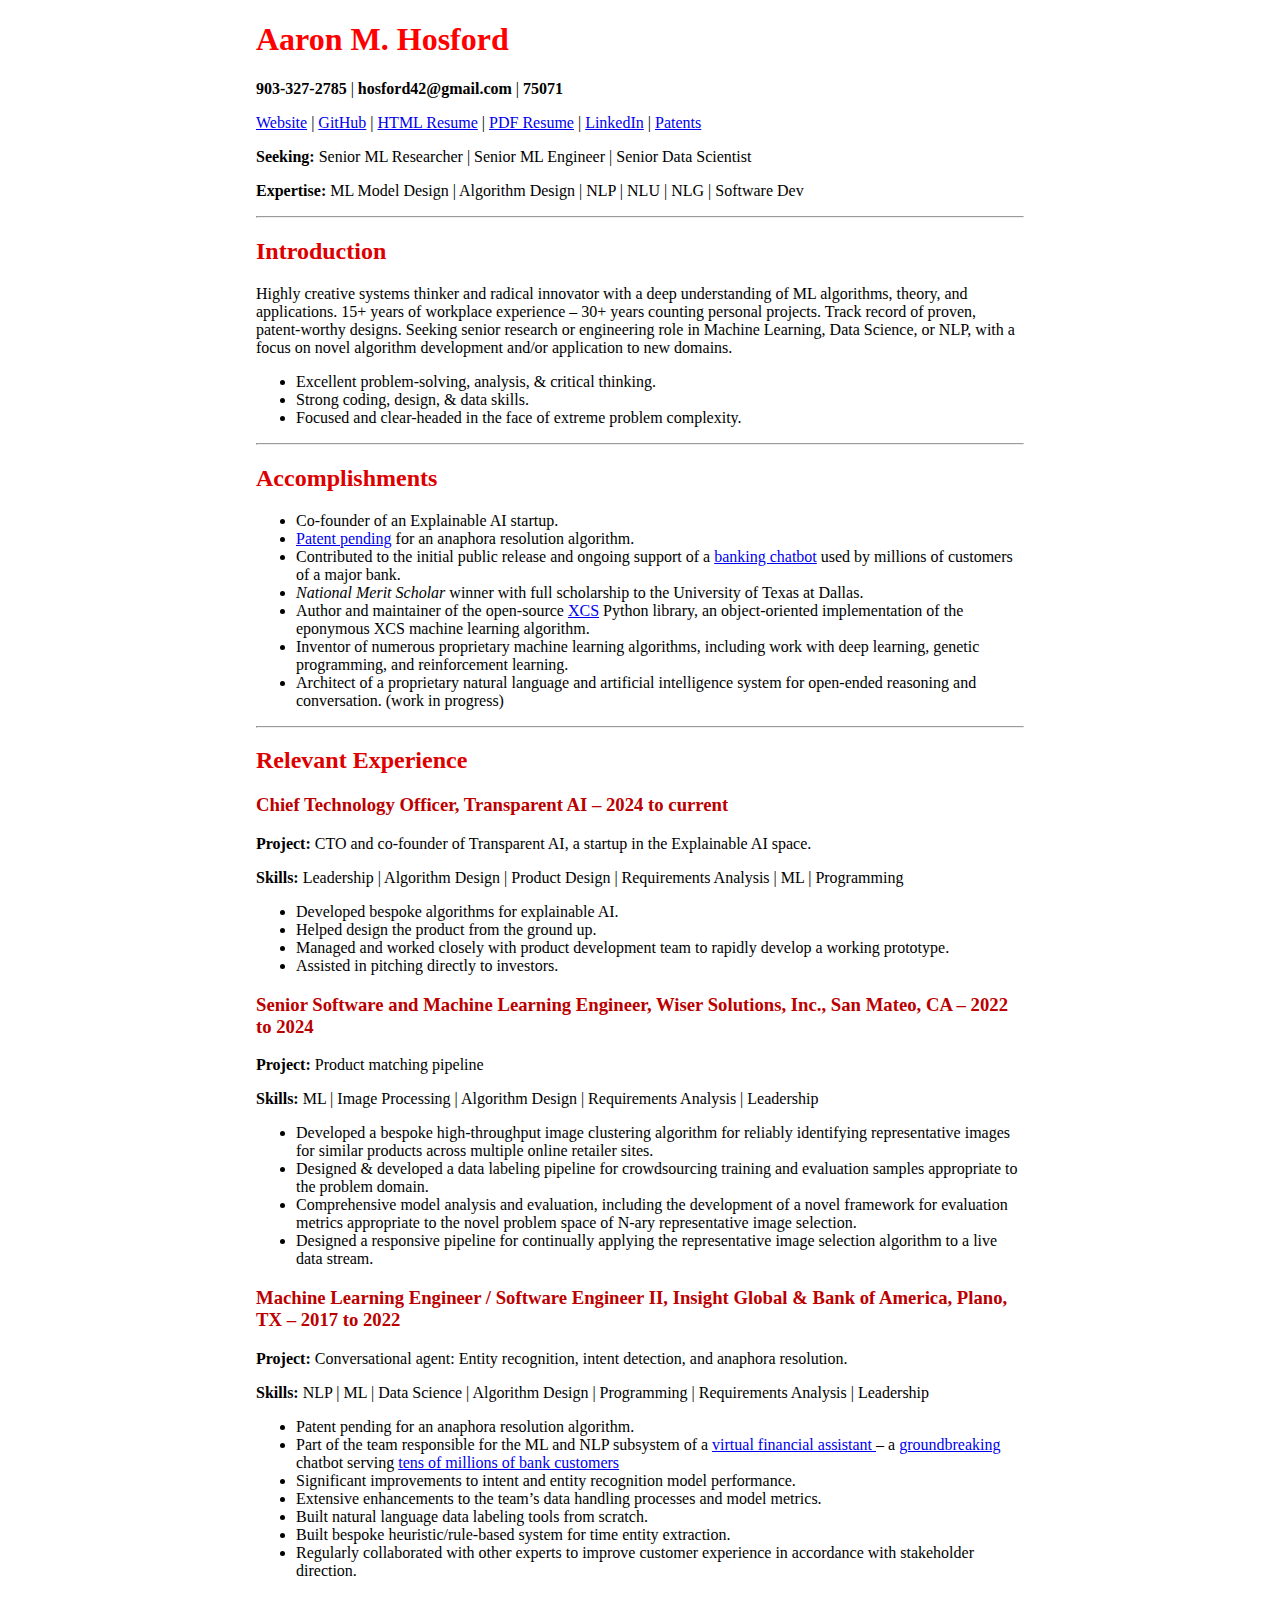
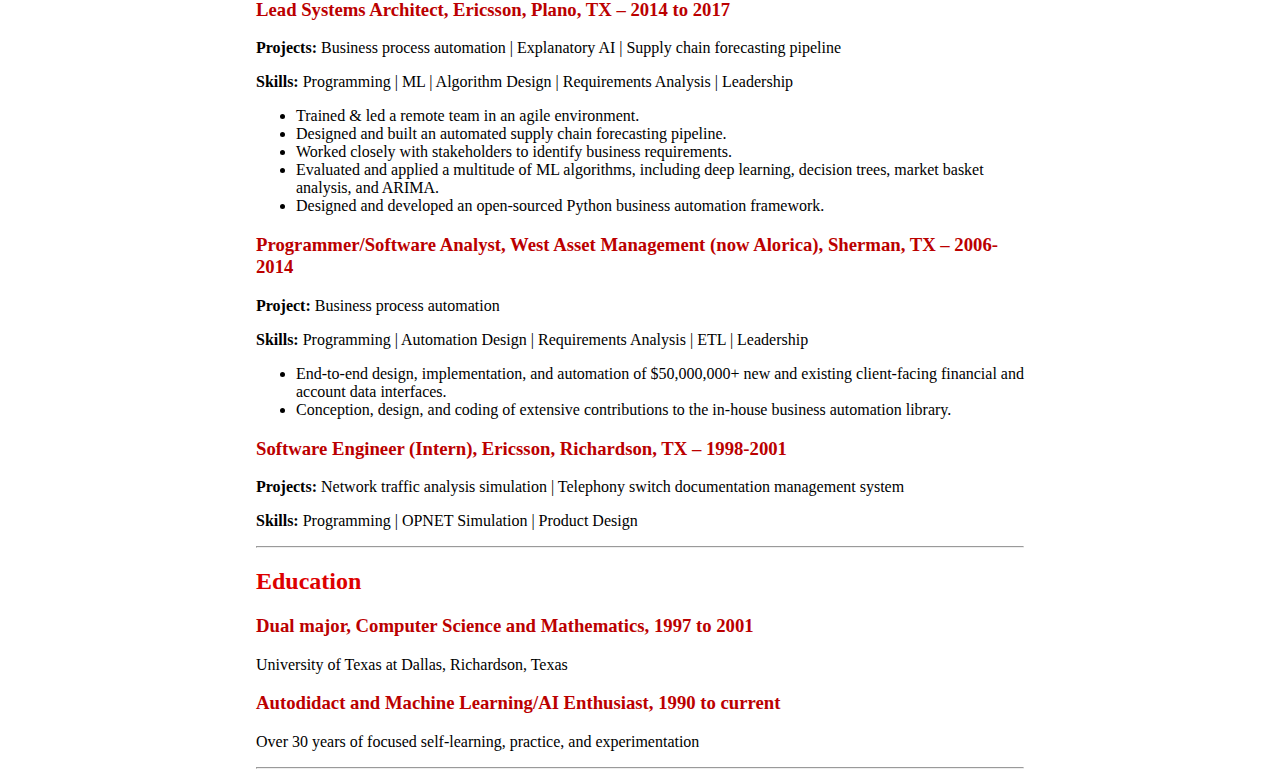
==== commit 608689e9: "Minor spelling error" ====
--- a/resume.html
+++ b/resume.html
@@ -4,18 +4,7 @@
 	<meta http-equiv="content-type" content="text/html; charset=utf-8"/>
 	<meta name="keywords" content="resume machine learning research researcher engineer engineering algorithm design data science scientist natural language NLP NLU NLG Python TensorFlow Keras NumPy tensor statistics" />
 	<title>Aaron Hosford - Resume</title>
-	<style type="text/css">
-		body {
-			text-align: left;
-			margin-left: 20%;
-			margin-right: 20%;
-			font-family: 'Times New Roman', Georgia, Garamond, serif
-		}
-		h1 { color: #ff0000 }
-		h2 { color: #dd0000 }
-		h3 { color: #bb0000 }
-		h4 { color: #990000 }
-	</style>
+    <link rel="stylesheet" href="amh.css">
 </head>
 <body lang="en-US" dir="ltr">
 <h1>Aaron M. Hosford</h1>
@@ -83,7 +72,7 @@
 	<h2>Relevant Experience</h2>
 	<div>
 		<h3>Chief Technology Officer, Transparent AI – 2024 to current</h3>
-		<p><b>Project:</b> CTO and co-founder of TransparentAI, a startup in the Explainable AI space.</p>
+		<p><b>Project:</b> CTO and co-founder of Transparent AI, a startup in the Explainable AI space.</p>
 		<p><b>Skills:</b> Leadership | Algorithm Design | Product Design | Requirements Analysis | ML | Programming</p>
 		<ul>
 			<li>Developed bespoke algorithms for explainable AI.</li>
--- a/amh.css
+++ b/amh.css
@@ -0,0 +1,10 @@
+body {
+    text-align: left;
+    margin-left: 20%;
+    margin-right: 20%;
+    font-family: 'Times New Roman', Georgia, Garamond, serif
+}
+h1 { color: #ff0000 }
+h2 { color: #dd0000 }
+h3 { color: #bb0000 }
+h4 { color: #990000 }
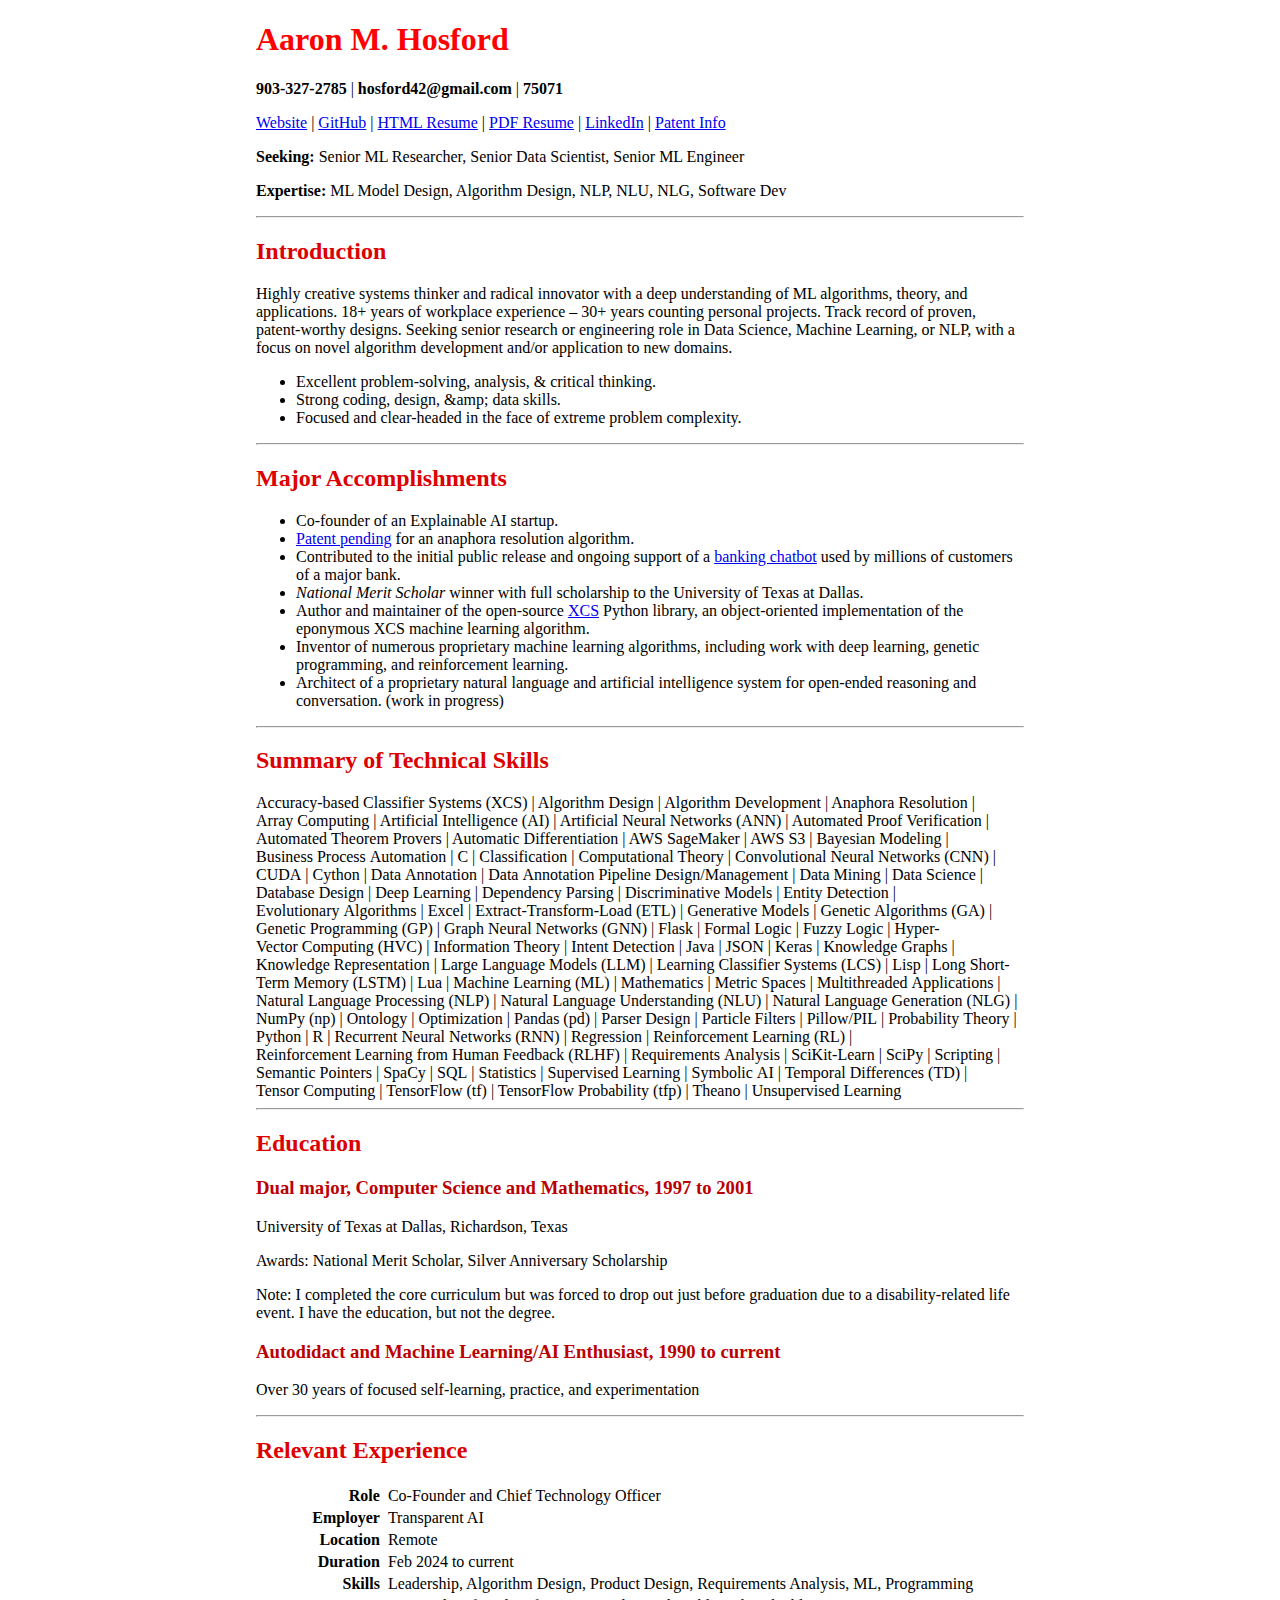
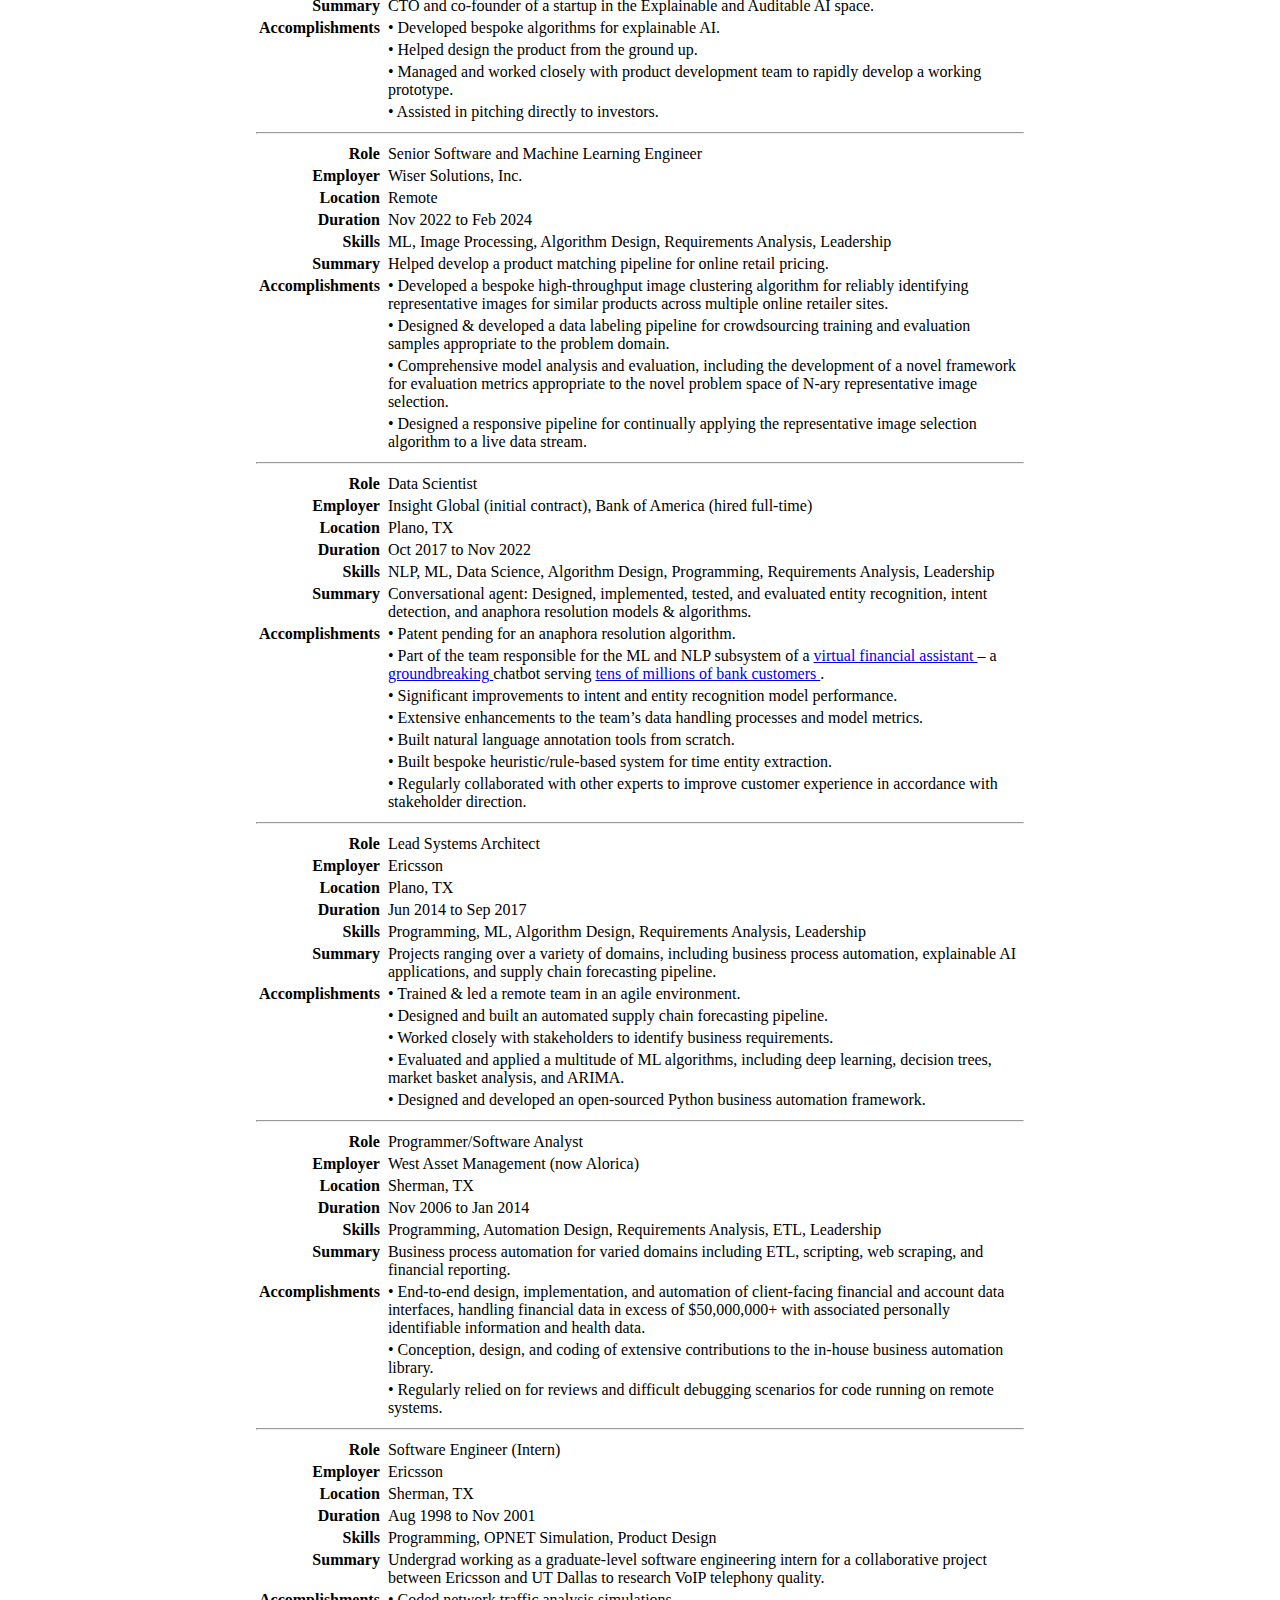
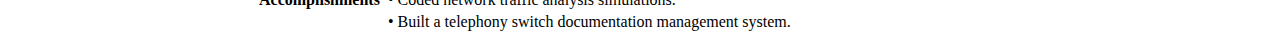
==== commit dcba20ec: "Updated with technical skills summary" ====
--- a/resume.html
+++ b/resume.html
@@ -2,16 +2,16 @@
 <html>
 <head>
 	<meta http-equiv="content-type" content="text/html; charset=utf-8"/>
-	<meta name="keywords" content="resume machine learning research researcher engineer engineering algorithm design data science scientist natural language NLP NLU NLG Python TensorFlow Keras NumPy tensor statistics" />
+	<meta name="keywords" content="resume machine learning research researcher engineer engineering algorithm design data science scientist natural language NLP NLU NLG Python TensorFlow Keras NumPy tensor statistics python" />
 	<title>Aaron Hosford - Resume</title>
     <link rel="stylesheet" href="amh.css">
 </head>
 <body lang="en-US" dir="ltr">
-<h1>Aaron M. Hosford</h1>
+<h1 id="name">Aaron M. Hosford</h1>
 <p>
-	<strong>903-327-2785</strong> |
-	<strong>hosford42@gmail.com</strong> |
-	<strong>75071</strong>
+	<strong id="cell">903-327-2785</strong> |
+	<strong id="email">hosford42@gmail.com</strong> |
+	<strong id="zip">75071</strong>
 </p>
 <p>
 	<a href="https://hosford42.github.io/">Website</a> |
@@ -19,28 +19,28 @@
 	<a href="https://hosford42.github.io/resume.html">HTML Resume</a> |
 	<a href="https://hosford42.github.io/AaronHosford.pdf">PDF Resume</a> |
 	<a href="https://www.linkedin.com/in/aaron-hosford/">LinkedIn</a> |
-	<a href="https://patents.justia.com/inventor/aaron-michael-hosford">Patents</a>
+	<a href="https://patents.justia.com/inventor/aaron-michael-hosford">Patent Info</a>
 </p>
-<p><b>Seeking:</b> Senior ML Researcher | Senior ML Engineer | Senior Data Scientist</p>
-<p><b>Expertise:</b> ML Model Design | Algorithm Design | NLP | NLU | NLG | Software Dev</p>
+<p><b>Seeking:</b> Senior ML Researcher, Senior Data Scientist, Senior ML Engineer</p>
+<p><b>Expertise:</b> ML Model Design, Algorithm Design, NLP, NLU, NLG, Software Dev</p>
 <hr/>
 <div>
 	<h2>Introduction</h2>
 	<p>
 		Highly creative systems thinker and radical innovator with a deep understanding of ML algorithms, theory, and
-		applications. 15+ years of workplace experience – 30+ years counting personal projects. Track record of proven,
-		patent-worthy designs. Seeking senior research or engineering role in Machine Learning, Data Science, or NLP,
+		applications. 18+ years of workplace experience – 30+ years counting personal projects. Track record of proven,
+		patent-worthy designs. Seeking senior research or engineering role in Data Science, Machine Learning, or NLP,
 		with a focus on novel algorithm development and/or application to new domains.
 	</p>
 	<ul>
 		<li>Excellent problem-solving, analysis, &amp; critical thinking.</li>
-		<li>Strong coding, design, &amp; data skills.</li>
+		<li>Strong coding, design, &amp;amp; data skills.</li>
 		<li>Focused and clear-headed in the face of extreme problem complexity.</li>
 	</ul>
 </div>
 <hr/>
 <div>
-	<h2>Accomplishments</h2>
+	<h2>Major Accomplishments</h2>
 	<ul>
 		<li>Co-founder of an Explainable AI startup.</li>
 		<li>
@@ -68,50 +68,213 @@
 	</ul>
 </div>
 <hr/>
+<div class="pagebreak"> </div>
+<div>
+	<h2>Summary of Technical Skills</h2>
+	Accuracy-based&nbsp;Classifier&nbsp;Systems&nbsp;(XCS)&nbsp;|
+	Algorithm&nbsp;Design&nbsp;|
+	Algorithm&nbsp;Development&nbsp;|
+	Anaphora&nbsp;Resolution&nbsp;|
+	Array&nbsp;Computing&nbsp;|
+	Artificial&nbsp;Intelligence&nbsp;(AI)&nbsp;|
+	Artificial&nbsp;Neural&nbsp;Networks&nbsp;(ANN)&nbsp;|
+	Automated&nbsp;Proof&nbsp;Verification&nbsp;|
+	Automated&nbsp;Theorem&nbsp;Provers&nbsp;|
+	Automatic&nbsp;Differentiation&nbsp;|
+	AWS&nbsp;SageMaker&nbsp;|
+	AWS&nbsp;S3&nbsp;|
+	Bayesian&nbsp;Modeling&nbsp;|
+	Business&nbsp;Process&nbsp;Automation&nbsp;|
+	C&nbsp;|
+	Classification&nbsp;|
+	Computational&nbsp;Theory&nbsp;|
+	Convolutional&nbsp;Neural&nbsp;Networks&nbsp;(CNN)&nbsp;|
+	CUDA&nbsp;|
+	Cython&nbsp;|
+	Data&nbsp;Annotation&nbsp;|
+	Data&nbsp;Annotation&nbsp;Pipeline&nbsp;Design/Management&nbsp;|
+	Data&nbsp;Mining&nbsp;|
+	Data&nbsp;Science&nbsp;|
+	Database&nbsp;Design&nbsp;|
+	Deep&nbsp;Learning&nbsp;|
+	Dependency&nbsp;Parsing&nbsp;|
+	Discriminative&nbsp;Models&nbsp;|
+	Entity&nbsp;Detection&nbsp;|
+	Evolutionary&nbsp;Algorithms&nbsp;|
+	Excel&nbsp;|
+	Extract-Transform-Load&nbsp;(ETL)&nbsp;|
+	Generative&nbsp;Models&nbsp;|
+	Genetic&nbsp;Algorithms&nbsp;(GA)&nbsp;|
+	Genetic&nbsp;Programming&nbsp;(GP)&nbsp;|
+	Graph&nbsp;Neural&nbsp;Networks&nbsp;(GNN)&nbsp;|
+	Flask&nbsp;|
+	Formal&nbsp;Logic&nbsp;|
+	Fuzzy&nbsp;Logic&nbsp;|
+	Hyper-Vector&nbsp;Computing&nbsp;(HVC)&nbsp;|
+	Information&nbsp;Theory&nbsp;|
+	Intent&nbsp;Detection&nbsp;|
+	Java&nbsp;|
+	JSON&nbsp;|
+	Keras&nbsp;|
+	Knowledge&nbsp;Graphs&nbsp;|
+	Knowledge&nbsp;Representation&nbsp;|
+	Large&nbsp;Language&nbsp;Models&nbsp;(LLM)&nbsp;|
+	Learning&nbsp;Classifier&nbsp;Systems&nbsp;(LCS)&nbsp;|
+	Lisp&nbsp;|
+	Long&nbsp;Short-Term&nbsp;Memory&nbsp;(LSTM)&nbsp;|
+	Lua&nbsp;|
+	Machine&nbsp;Learning&nbsp;(ML)&nbsp;|
+	Mathematics&nbsp;|
+	Metric&nbsp;Spaces&nbsp;|
+	Multithreaded&nbsp;Applications&nbsp;|
+	Natural&nbsp;Language&nbsp;Processing&nbsp;(NLP)&nbsp;|
+	Natural&nbsp;Language&nbsp;Understanding&nbsp;(NLU)&nbsp;|
+	Natural&nbsp;Language&nbsp;Generation&nbsp;(NLG)&nbsp;|
+	NumPy&nbsp;(np)&nbsp;|
+	Ontology&nbsp;|
+	Optimization&nbsp;|
+	Pandas&nbsp;(pd)&nbsp;|
+	Parser&nbsp;Design&nbsp;|
+	Particle&nbsp;Filters&nbsp;|
+	Pillow/PIL&nbsp;|
+	Probability&nbsp;Theory&nbsp;|
+	Python&nbsp;|
+	R&nbsp;|
+	Recurrent&nbsp;Neural&nbsp;Networks&nbsp;(RNN)&nbsp;|
+	Regression&nbsp;|
+	Reinforcement&nbsp;Learning (RL)&nbsp;|
+	Reinforcement&nbsp;Learning&nbsp;from&nbsp;Human&nbsp;Feedback&nbsp;(RLHF)&nbsp;|
+	Requirements&nbsp;Analysis&nbsp;|
+	SciKit-Learn&nbsp;|
+	SciPy&nbsp;|
+	Scripting&nbsp;|
+	Semantic&nbsp;Pointers&nbsp;|
+	SpaCy&nbsp;|
+	SQL&nbsp;|
+	Statistics&nbsp;|
+	Supervised&nbsp;Learning&nbsp;|
+	Symbolic&nbsp;AI&nbsp;|
+	Temporal&nbsp;Differences&nbsp;(TD)&nbsp;|
+	Tensor&nbsp;Computing&nbsp;|
+	TensorFlow&nbsp;(tf)&nbsp;|
+	TensorFlow&nbsp;Probability&nbsp;(tfp)&nbsp;|
+	Theano&nbsp;|
+	Unsupervised&nbsp;Learning
+</div>
+<hr>
+<div>
+	<h2>Education</h2>
+	<h3>Dual major, Computer Science and Mathematics, 1997 to 2001</h3>
+	<p>University of Texas at Dallas, Richardson, Texas</p>
+	<p>Awards: National Merit Scholar, Silver Anniversary Scholarship</p>
+	<p>Note: I completed the core curriculum but was forced to drop out just before graduation due to
+	a disability-related life event. I have the education, but not the degree.</p>
+	<h3>Autodidact and Machine Learning/AI Enthusiast, 1990 to current</h3>
+	<p>Over 30 years of focused self-learning, practice, and experimentation</p>
+</div>
+<hr>
+<div class="pagebreak"> </div>
 <div>
 	<h2>Relevant Experience</h2>
 	<div>
-		<h3>Chief Technology Officer, Transparent AI – 2024 to current</h3>
-		<p><b>Project:</b> CTO and co-founder of Transparent AI, a startup in the Explainable AI space.</p>
-		<p><b>Skills:</b> Leadership | Algorithm Design | Product Design | Requirements Analysis | ML | Programming</p>
-		<ul>
-			<li>Developed bespoke algorithms for explainable AI.</li>
-			<li>Helped design the product from the ground up.</li>
-			<li>Managed and worked closely with product development team to rapidly develop a working prototype.</li>
-			<li>Assisted in pitching directly to investors.</li>
-		</ul>
-	</div>
-	<div>
-		<h3>Senior Software and Machine Learning Engineer, Wiser Solutions, Inc., San Mateo, CA – 2022 to 2024</h3>
-		<p><b>Project:</b> Product matching pipeline</p>
-		<p><b>Skills:</b> ML | Image Processing | Algorithm Design | Requirements Analysis | Leadership</p>
-		<ul>
-			<li>
-				Developed a bespoke high-throughput image clustering algorithm for reliably identifying representative images
-				for similar products across multiple online retailer sites.
-			</li>
-			<li>
-				Designed &amp; developed a data labeling pipeline for crowdsourcing training and evaluation samples appropriate
-				to the problem domain.
-			</li>
-			<li>
-				Comprehensive model analysis and evaluation, including the development of a novel framework for evaluation
+		<table>
+			<tr><th align="right">Role</th><td></td><td>
+				Co-Founder and Chief Technology Officer
+			</td></tr>
+			<tr><th align="right">Employer</th><td></td><td>
+				Transparent AI
+			</td></tr>
+			<tr><th align="right">Location</th><td></td><td>
+				Remote
+			</td></tr>
+			<tr><th align="right">Duration</th><td></td><td>
+				Feb 2024 to current
+			</td></tr>
+			<tr><th align="right">Skills</th><td></td><td>
+				Leadership, Algorithm Design, Product Design, Requirements Analysis, ML, Programming
+			</td></tr>
+			<tr><th align="right" valign="top">Summary</th><td></td><td>
+				CTO and co-founder of a startup in the Explainable and Auditable AI space.
+			</td></tr>
+			<tr><th align="right" valign="top">Accomplishments</th><td></td><td>
+				&#x2022; Developed bespoke algorithms for explainable AI.
+				<td></tr>
+			<tr><td></td><td></td><td>
+				&#x2022; Helped design the product from the ground up.
+			</td></tr>
+			<tr><td></td><td></td><td>
+				&#x2022; Managed and worked closely with product development team to rapidly develop a working prototype.
+			</td></tr>
+			<tr><td></td><td></td><td>
+				&#x2022; Assisted in pitching directly to investors.
+			</td></tr>
+		</table>
+	</div>
+	<hr>
+	<div>
+		<table>
+			<tr><th align="right"><label >Role</label></th><td></td><td>
+				Senior Software and Machine Learning Engineer
+			</td></tr>
+			<tr><th align="right">Employer</th><td></td><td>
+				Wiser Solutions, Inc.
+			</td></tr>
+			<tr><th align="right">Location</th><td></td><td>
+				Remote
+			</td></tr>
+			<tr><th align="right">Duration</th><td></td><td>
+				Nov 2022 to Feb 2024
+			</td></tr>
+			<tr><th align="right">Skills</th><td></td><td>
+				ML, Image Processing, Algorithm Design, Requirements Analysis, Leadership
+			</td></tr>
+			<tr><th align="right" valign="top">Summary</th><td></td><td>
+				Helped develop a product matching pipeline for online retail pricing.
+			</td></tr>
+			<tr><th align="right" valign="top">Accomplishments</th><td></td><td>
+				&#x2022; Developed a bespoke high-throughput image clustering algorithm for reliably identifying
+				representative images for similar products across multiple online retailer sites.
+			</td></tr>
+			<tr><td></td><td></td><td>&#x2022; Designed &amp; developed a data labeling pipeline for crowdsourcing training and evaluation samples appropriate
+				to the problem domain.</td></tr>
+			<tr><td></td><td></td><td>
+				&#x2022; Comprehensive model analysis and evaluation, including the development of a novel framework for evaluation
 				metrics appropriate to the novel problem space of N-ary representative image selection.
-			</li>
-			<li>
-				Designed a responsive pipeline for continually applying the representative image selection algorithm to a live
+			</td></tr>
+			<tr><td></td><td></td><td>
+				&#x2022; Designed a responsive pipeline for continually applying the representative image selection algorithm to a live
 				data stream.
-			</li>
-		</ul>
-	</div>
-	<div>
-		<h3>Machine Learning Engineer / Software Engineer II, Insight Global & Bank of America, Plano, TX – 2017 to 2022</h3>
-		<p><b>Project:</b> Conversational agent: Entity recognition, intent detection, and anaphora resolution.</p>
-		<p><b>Skills:</b> NLP | ML | Data Science | Algorithm Design | Programming | Requirements Analysis | Leadership</p>
-		<ul>
-			<li>Patent pending for an anaphora resolution algorithm.</li>
-			<li>
-				Part of the team responsible for the ML and NLP subsystem of a
+			</td></tr>
+		</table>
+	</div>
+	<hr>
+	<div class="pagebreak"> </div>
+	<div>
+		<table>
+			<tr><th align="right"><label >Role</label></th><td></td><td>
+				Data Scientist
+			</td></tr>
+			<tr><th align="right">Employer</th><td></td><td>
+				Insight Global (initial contract), Bank of America (hired full-time)
+			</td></tr>
+			<tr><th align="right">Location</th><td></td><td>
+				Plano, TX
+			</td></tr>
+			<tr><th align="right">Duration</th><td></td><td>
+				Oct 2017 to Nov 2022
+			</td></tr>
+			<tr><th align="right">Skills</th><td></td><td>
+				NLP, ML, Data Science, Algorithm Design, Programming, Requirements Analysis, Leadership
+			</td></tr>
+			<tr><th align="right" valign="top">Summary</th><td></td><td>
+				Conversational agent: Designed, implemented, tested, and evaluated entity recognition, intent detection,
+				and anaphora resolution models & algorithms.
+			</td></tr>
+			<tr><th align="right" valign="top">Accomplishments</th><td></td><td>
+				&#x2022; Patent pending for an anaphora resolution algorithm.
+			</td></tr>
+			<tr><td></td><td></td><td>
+				&#x2022; Part of the team responsible for the ML and NLP subsystem of a
 				<a href="https://promotions.bankofamerica.com/digitalbanking/mobilebanking/erica">
 					virtual financial assistant
 				</a> – a
@@ -121,123 +284,134 @@
 				chatbot serving
 				<a href="https://tearsheet.co/artificial-intelligence/a-deeper-look-into-what-makes-a-successful-chatbot-with-bank-of-americas-erica/">
 					tens of millions of bank customers
-				</a>
-			</li>
-			<li>Significant improvements to intent and entity recognition model performance.</li>
-			<li>Extensive enhancements to the team’s data handling processes and model metrics.</li>
-			<li>Built natural language data labeling tools from scratch.</li>
-			<li>Built bespoke heuristic/rule-based system for time entity extraction.</li>
-			<li>
-				Regularly collaborated with other experts to improve customer experience in accordance with stakeholder
-				direction.
-			</li>
-		</ul>
-	</div>
-	<div>
-		<h3>Lead Systems Architect, Ericsson, Plano, TX – 2014 to 2017</h3>
-		<p><b>Projects:</b> Business process automation | Explanatory AI | Supply chain forecasting pipeline</p>
-		<p><b>Skills:</b> Programming | ML | Algorithm Design | Requirements Analysis | Leadership</p>
-		<ul>
-			<li>Trained & led a remote team in an agile environment.</li>
-			<li>Designed and built an automated supply chain forecasting pipeline.</li>
-			<li>Worked closely with stakeholders to identify business requirements.</li>
-			<li>
-				Evaluated and applied a multitude of ML algorithms, including deep learning, decision trees, market basket
-				analysis, and ARIMA.
-			</li>
-			<li>Designed and developed an open-sourced Python business automation framework.</li>
-		</ul>
-	</div>
-	<div>
-		<h3>Programmer/Software Analyst, West Asset Management (now Alorica), Sherman, TX – 2006-2014</h3>
-		<p><b>Project:</b> Business process automation</p>
-		<p><b>Skills:</b> Programming | Automation Design | Requirements Analysis | ETL | Leadership</p>
-		<ul>
-			<li>
-				End-to-end design, implementation, and automation of $50,000,000+ new and existing client-facing financial and
-				account data interfaces.
-			</li>
-			<li>Conception, design, and coding of extensive contributions to the in-house business automation library.</li>
-		</ul>
-		<h3>Software Engineer (Intern), Ericsson, Richardson, TX – 1998-2001</h3>
-		<p><b>Projects:</b> Network traffic analysis simulation | Telephony switch documentation management system</p>
-		<p><b>Skills:</b> Programming | OPNET Simulation | Product Design</p>
-	</div>
-</div>
-<hr/>
-<div>
-	<h2>Education</h2>
-	<h3>Dual major, Computer Science and Mathematics, 1997 to 2001</h3>
-	<p>University of Texas at Dallas, Richardson, Texas</p>
-	<h3>Autodidact and Machine Learning/AI Enthusiast, 1990 to current</h3>
-	<p>Over 30 years of focused self-learning, practice, and experimentation</p>
-</div>
-<hr/>
-<div hidden>
-	<h2>Other Info</h2>
-	Desired Positions:
-	<ul>
-		<li>Senior Machine Learning Researcher</li>
-		<li>Senior Machine Learning Engineer</li>
-		<li>Senior Data Scientist</li>
-	</ul>
-
-	Areas of Focus:
-	<ul>
-		<li>Algorithm Design</li>
-		<li>Machine Learning</li>
-		<li>Natural Language Processing</li>
-		<li>Natural Language Understanding</li>
-		<li>Natural Language Generation</li>
-		<li>Knowledge Graphs</li>
-		<li>Knowledge Representation</li>
-		<li>Hypervector Computing</li>
-		<li>Ontology</li>
-		<li>Optimization</li>
-		<li>Automation</li>
-		<li>Probability Theory</li>
-		<li>Topology</li>
-		<li>Metric Spaces</li>
-		<li>Statistics</li>
-		<li>Economic Theory</li>
-		<li>Axiology</li>
-		<li>Epistemology</li>
-		<li>Theorem Provers</li>
-		<li>Abstract Mathematics</li>
-		<li>Reinforcement Learning</li>
-		<li>Evolutionary Algorithms</li>
-		<li>Information Theory</li>
-		<li>Bayesian Methods</li>
-	</ul>
-
-	Technologies:
-	<ul>
-		<li>CUDA</li>
-		<li>TensorFlow</li>
-		<li>Keras</li>
-		<li>NumPy</li>
-		<li>XCS</li>
-	</ul>
-
-	Languages:
-	<ul>
-		<li>Python</li>
-		<li>C</li>
-		<li>C++</li>
-		<li>Java</li>
-		<li>SQL</li>
-	</ul>
-
-	Other Skills:
-	<ul>
-		<li>Problem Solving</li>
-		<li>Analysis</li>
-		<li>Critical Thinking</li>
-		<li>Creativity</li>
-		<li>Technical Writing</li>
-		<li>Requirements Analysis</li>
-		<li>Leadership</li>
-	</ul>
+				</a>.
+			</td></tr>
+			<tr><td></td><td></td><td>
+				&#x2022; Significant improvements to intent and entity recognition model performance.
+			</td></tr>
+			<tr><td></td><td></td><td>
+				&#x2022; Extensive enhancements to the team’s data handling processes and model metrics.
+			</td></tr>
+			<tr><td></td><td></td><td>
+				&#x2022; Built natural language annotation tools from scratch.
+			</td></tr>
+			<tr><td></td><td></td><td>
+				&#x2022; Built bespoke heuristic/rule-based system for time entity extraction.
+			</td></tr>
+			<tr><td></td><td></td><td>
+				&#x2022; Regularly collaborated with other experts to improve customer experience in accordance with
+				stakeholder direction.
+			</td></tr>
+		</table>
+	</div>
+	<hr>
+	<div>
+		<table>
+			<tr><th align="right">Role</th><td></td><td>
+				Lead Systems Architect
+			</td></tr>
+			<tr><th align="right">Employer</th><td></td><td>
+				Ericsson
+			</td></tr>
+			<tr><th align="right">Location</th><td></td><td>
+				Plano, TX
+			</td></tr>
+			<tr><th align="right">Duration</th><td></td><td>
+				Jun 2014 to Sep 2017
+			</td></tr>
+			<tr><th align="right">Skills</th><td></td><td>
+				Programming, ML, Algorithm Design, Requirements Analysis, Leadership
+			</td></tr>
+			<tr><th align="right" valign="top">Summary</th><td></td><td>
+				Projects ranging over a variety of domains, including business process automation, explainable AI
+				applications, and supply chain forecasting pipeline.
+			</td></tr>
+			<tr><th align="right" valign="top">Accomplishments</th><td></td><td>
+				&#x2022; Trained & led a remote team in an agile environment.
+			</td></tr>
+			<tr><td></td><td></td><td>
+				&#x2022; Designed and built an automated supply chain forecasting pipeline.
+			</td></tr>
+			<tr><td></td><td></td><td>
+				&#x2022; Worked closely with stakeholders to identify business requirements.
+			</td></tr>
+			<tr><td></td><td></td><td>
+				&#x2022; Evaluated and applied a multitude of ML algorithms, including deep learning, decision trees,
+				market basket analysis, and ARIMA.
+			</td></tr>
+			<tr><td></td><td></td><td>
+				&#x2022; Designed and developed an open-sourced Python business automation framework.
+			</td></tr>
+		</table>
+	</div>
+	<hr>
+	<div class="pagebreak"> </div>
+	<div>
+		<table>
+			<tr><th align="right"><label >Role</label></th><td></td><td>
+				Programmer/Software Analyst
+			</td></tr>
+			<tr><th align="right">Employer</th><td></td><td>
+				West Asset Management (now Alorica)
+			</td></tr>
+			<tr><th align="right">Location</th><td></td><td>
+				Sherman, TX
+			</td></tr>
+			<tr><th align="right">Duration</th><td></td><td>
+				Nov 2006 to Jan 2014
+			</td></tr>
+			<tr><th align="right">Skills</th><td></td><td>
+				Programming, Automation Design, Requirements Analysis, ETL, Leadership
+			</td></tr>
+			<tr><th align="right" valign="top">Summary</th><td></td><td>
+				Business process automation for varied domains including ETL, scripting, web scraping, and financial
+				reporting.
+			</td></tr>
+			<tr><th align="right" valign="top">Accomplishments</th><td></td><td>
+				&#x2022; End-to-end design, implementation, and automation of client-facing financial and account data
+				interfaces, handling financial data in excess of $50,000,000+ with associated personally identifiable
+				information and health data.
+			</td></tr>
+			<tr><td></td><td></td><td>
+				&#x2022; Conception, design, and coding of extensive contributions to the in-house business automation
+				library.
+			</td></tr>
+			<tr><td></td><td></td><td>
+				&#x2022; Regularly relied on for reviews and difficult debugging scenarios for code running on remote
+				systems.
+			</td></tr>
+		</table>
+	</div>
+	<hr>
+	<div>
+		<table>
+			<tr><th align="right"><label >Role</label></th><td></td><td>
+				Software Engineer (Intern)
+			</td></tr>
+			<tr><th align="right">Employer</th><td></td><td>
+				Ericsson
+			</td></tr>
+			<tr><th align="right">Location</th><td></td><td>
+				Sherman, TX
+			</td></tr>
+			<tr><th align="right">Duration</th><td></td><td>
+				Aug 1998 to Nov 2001
+			</td></tr>
+			<tr><th align="right">Skills</th><td></td><td>
+				Programming, OPNET Simulation, Product Design
+			</td></tr>
+			<tr><th align="right" valign="top">Summary</th><td></td><td>
+				Undergrad working as a graduate-level software engineering intern for a collaborative project between
+				Ericsson and UT Dallas to research VoIP telephony quality.
+			</td></tr>
+			<tr><th align="right" valign="top">Accomplishments</th><td></td><td>
+				&#x2022; Coded network traffic analysis simulations.
+			</td></tr>
+			<tr><td></td><td></td><td>
+				&#x2022; Built a telephony switch documentation management system.
+			</td></tr>
+		</table>
+	</div>
 </div>
 </body>
 </html>
--- a/amh.css
+++ b/amh.css
@@ -8,3 +8,6 @@
 h2 { color: #dd0000 }
 h3 { color: #bb0000 }
 h4 { color: #990000 }
+@media print {
+    .pagebreak { page-break-before: always; }
+}
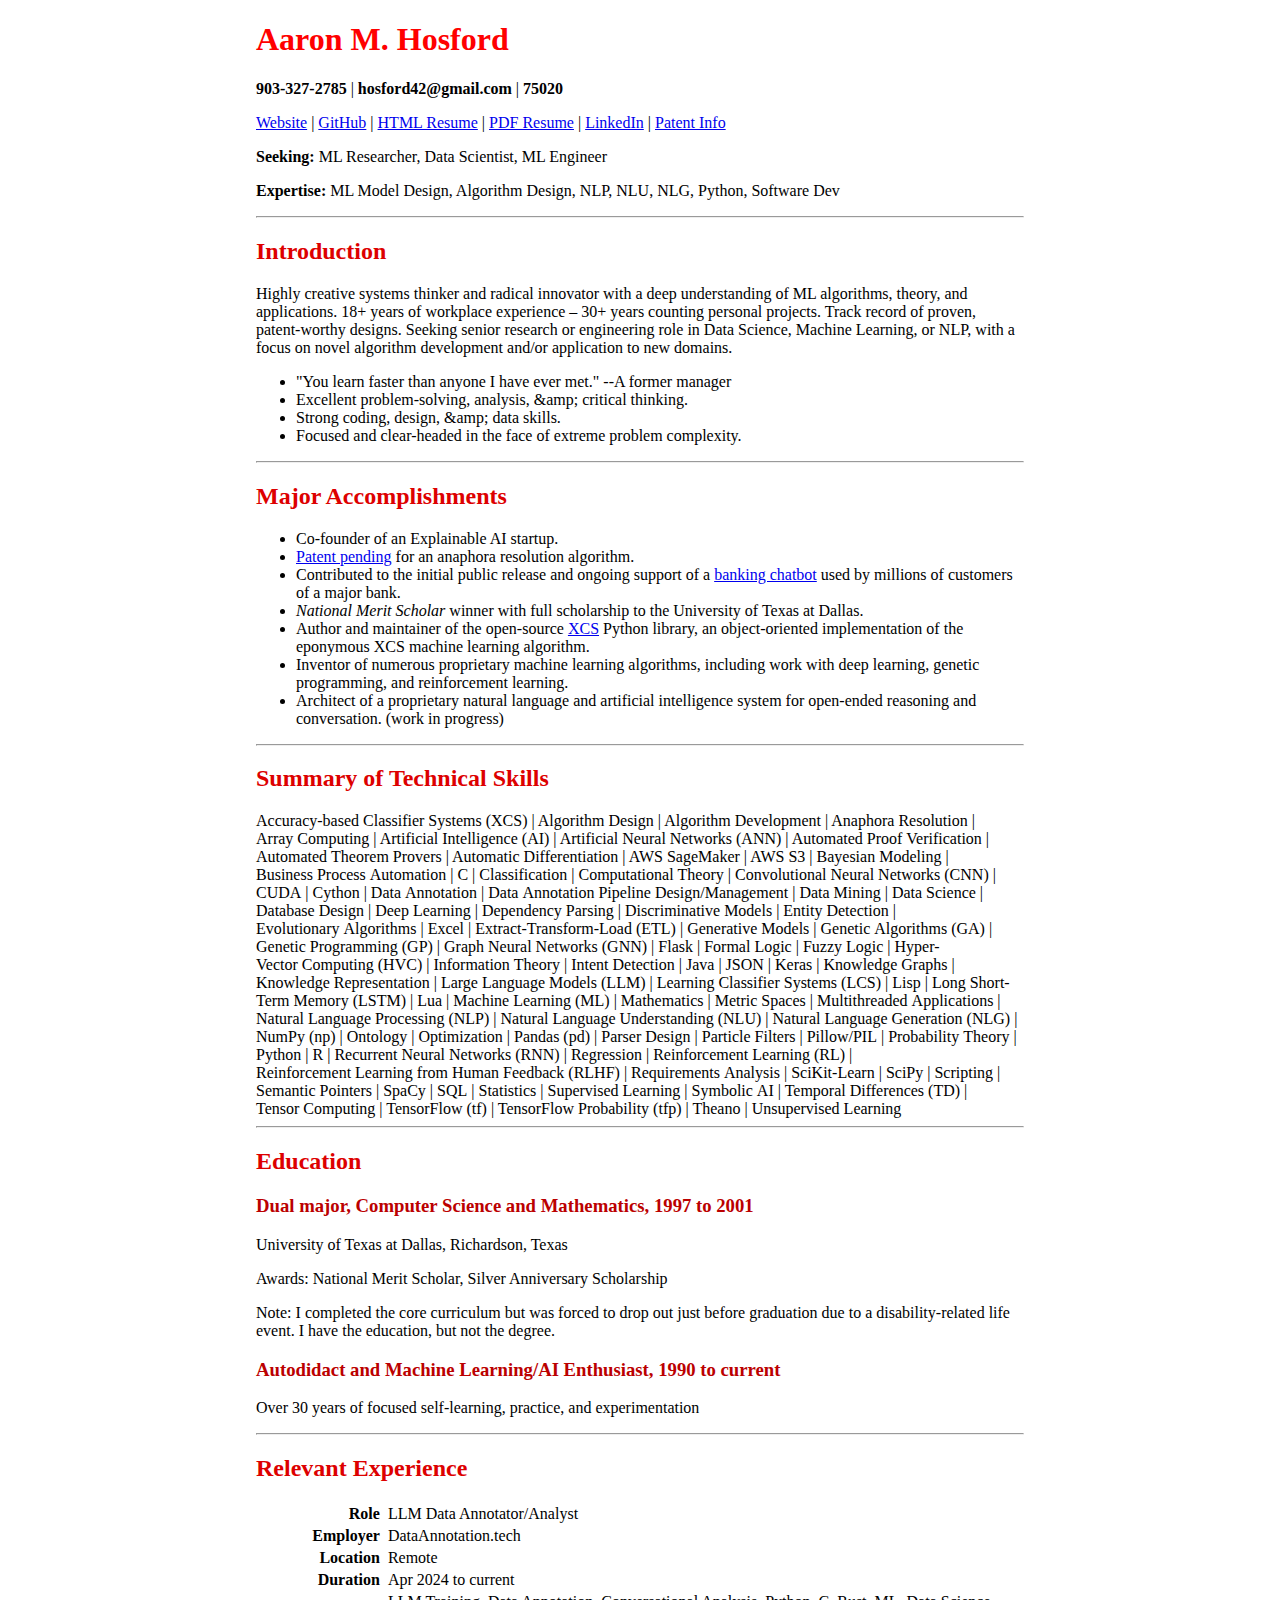
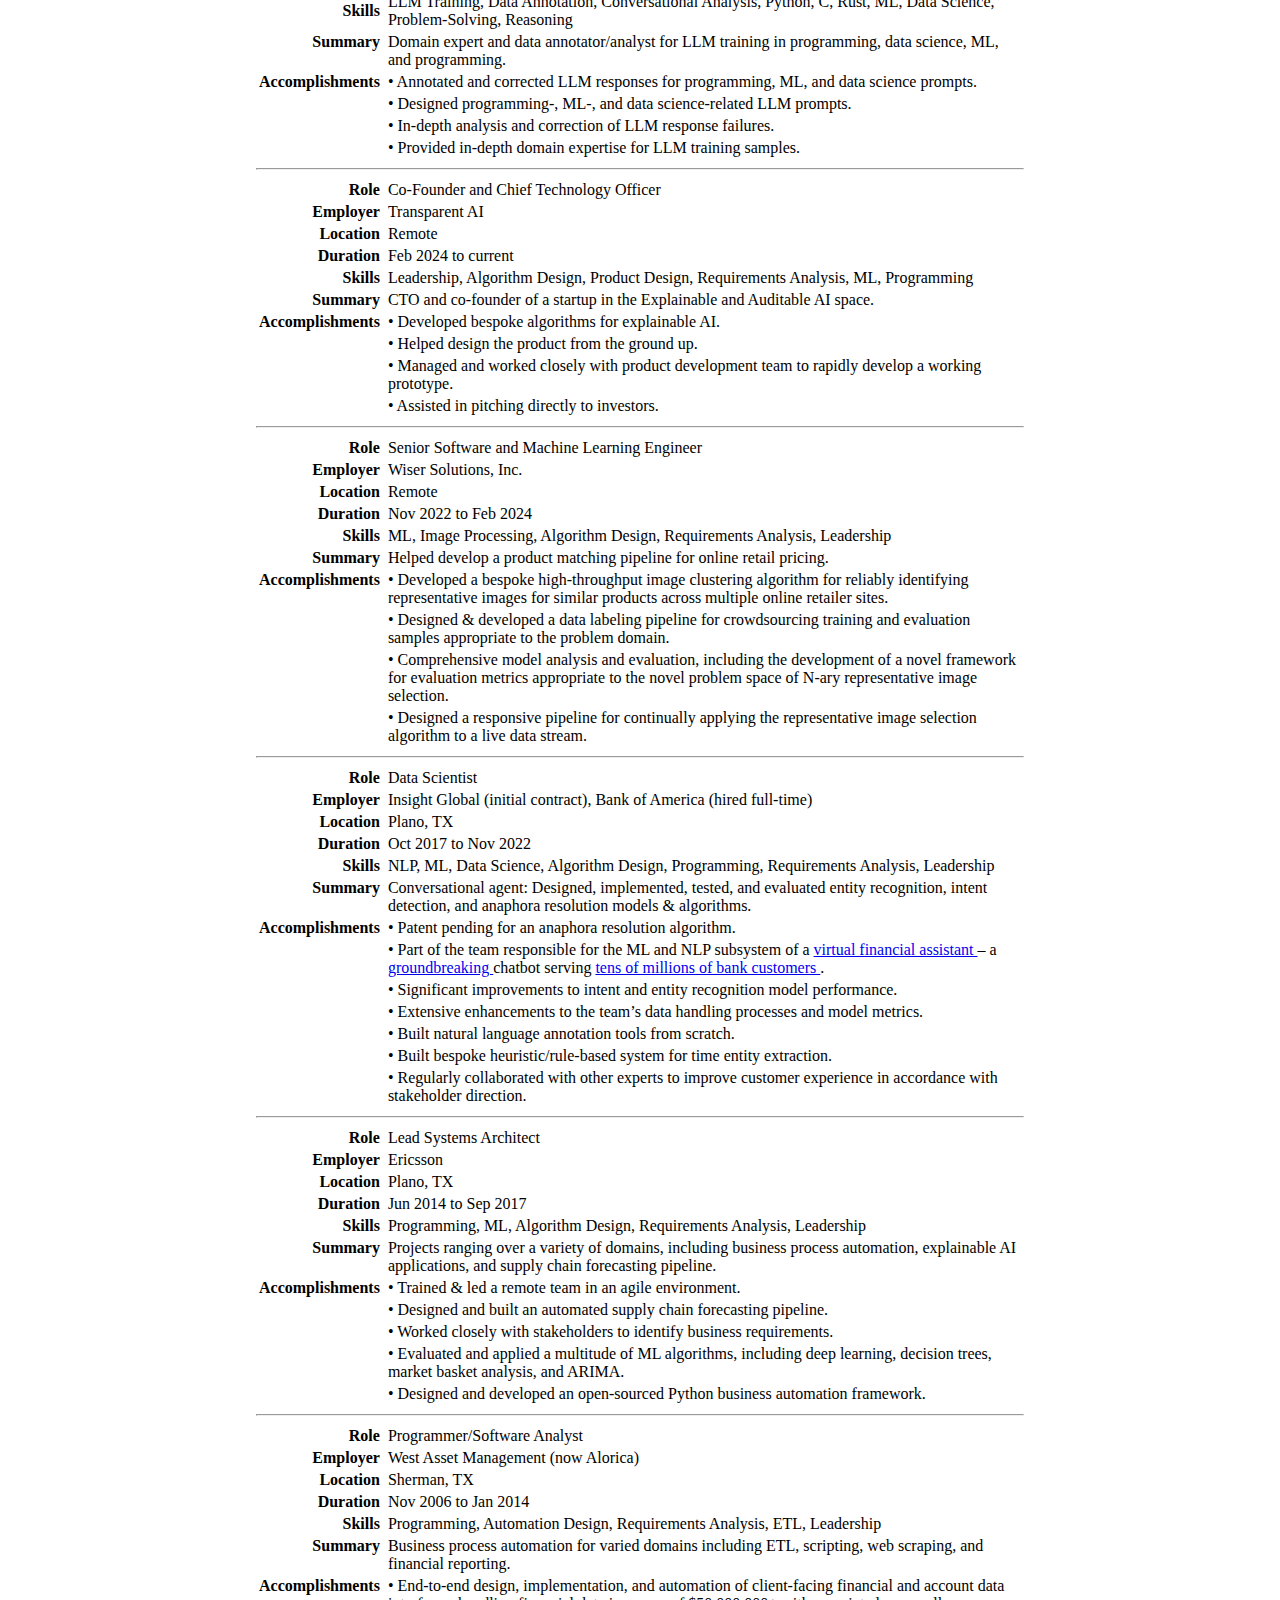
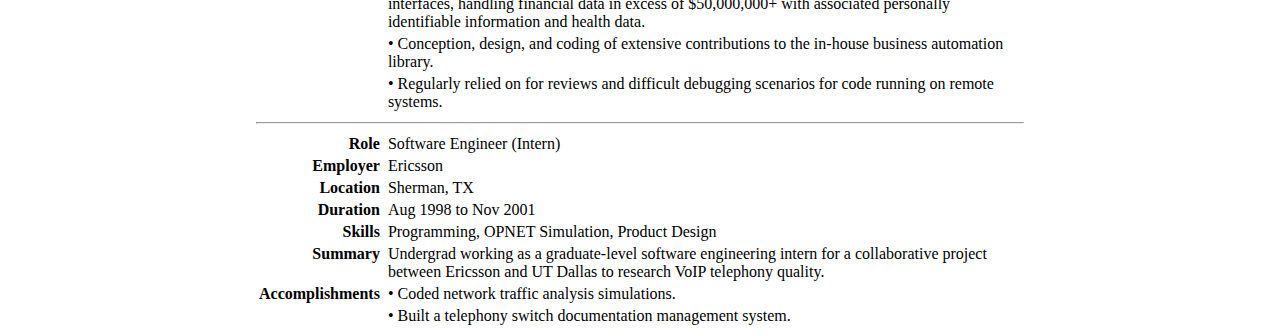
==== commit 8b2cd6e7: "Added quotes" ====
--- a/resume.html
+++ b/resume.html
@@ -11,7 +11,7 @@
 <p>
 	<strong id="cell">903-327-2785</strong> |
 	<strong id="email">hosford42@gmail.com</strong> |
-	<strong id="zip">75071</strong>
+	<strong id="zip">75020</strong>
 </p>
 <p>
 	<a href="https://hosford42.github.io/">Website</a> |
@@ -21,8 +21,8 @@
 	<a href="https://www.linkedin.com/in/aaron-hosford/">LinkedIn</a> |
 	<a href="https://patents.justia.com/inventor/aaron-michael-hosford">Patent Info</a>
 </p>
-<p><b>Seeking:</b> Senior ML Researcher, Senior Data Scientist, Senior ML Engineer</p>
-<p><b>Expertise:</b> ML Model Design, Algorithm Design, NLP, NLU, NLG, Software Dev</p>
+<p><b>Seeking:</b> ML Researcher, Data Scientist, ML Engineer</p>
+<p><b>Expertise:</b> ML Model Design, Algorithm Design, NLP, NLU, NLG, Python, Software Dev</p>
 <hr/>
 <div>
 	<h2>Introduction</h2>
@@ -33,7 +33,8 @@
 		with a focus on novel algorithm development and/or application to new domains.
 	</p>
 	<ul>
-		<li>Excellent problem-solving, analysis, &amp; critical thinking.</li>
+		<li>"You learn faster than anyone I have ever met." --A former manager</li>
+		<li>Excellent problem-solving, analysis, &amp;amp; critical thinking.</li>
 		<li>Strong coding, design, &amp;amp; data skills.</li>
 		<li>Focused and clear-headed in the face of extreme problem complexity.</li>
 	</ul>
@@ -179,6 +180,43 @@
 	<div>
 		<table>
 			<tr><th align="right">Role</th><td></td><td>
+				LLM Data Annotator/Analyst
+			</td></tr>
+			<tr><th align="right">Employer</th><td></td><td>
+				DataAnnotation.tech
+			</td></tr>
+			<tr><th align="right">Location</th><td></td><td>
+				Remote
+			</td></tr>
+			<tr><th align="right">Duration</th><td></td><td>
+				Apr 2024 to current
+			</td></tr>
+			<tr><th align="right">Skills</th><td></td><td>
+				LLM Training, Data Annotation, Conversational Analysis, Python, C, Rust, ML, Data Science,
+				Problem-Solving, Reasoning
+			</td></tr>
+			<tr><th align="right" valign="top">Summary</th><td></td><td>
+				Domain expert and data annotator/analyst for LLM training in programming, data science, ML, and
+				programming.
+			</td></tr>
+			<tr><th align="right" valign="top">Accomplishments</th><td></td><td>
+				&#x2022; Annotated and corrected LLM responses for programming, ML, and data science prompts.
+			<td></tr>
+			<tr><td></td><td></td><td>
+				&#x2022; Designed programming-, ML-, and data science-related LLM prompts.
+			</td></tr>
+			<tr><td></td><td></td><td>
+				&#x2022; In-depth analysis and correction of LLM response failures.
+			</td></tr>
+			<tr><td></td><td></td><td>
+				&#x2022; Provided in-depth domain expertise for LLM training samples.
+			</td></tr>
+		</table>
+	</div>
+	<hr>
+	<div>
+		<table>
+			<tr><th align="right">Role</th><td></td><td>
 				Co-Founder and Chief Technology Officer
 			</td></tr>
 			<tr><th align="right">Employer</th><td></td><td>
@@ -211,6 +249,7 @@
 		</table>
 	</div>
 	<hr>
+	<div class="pagebreak"> </div>
 	<div>
 		<table>
 			<tr><th align="right"><label >Role</label></th><td></td><td>
@@ -248,7 +287,6 @@
 		</table>
 	</div>
 	<hr>
-	<div class="pagebreak"> </div>
 	<div>
 		<table>
 			<tr><th align="right"><label >Role</label></th><td></td><td>
@@ -345,7 +383,6 @@
 		</table>
 	</div>
 	<hr>
-	<div class="pagebreak"> </div>
 	<div>
 		<table>
 			<tr><th align="right"><label >Role</label></th><td></td><td>
@@ -383,6 +420,7 @@
 		</table>
 	</div>
 	<hr>
+	<div class="pagebreak"> </div>
 	<div>
 		<table>
 			<tr><th align="right"><label >Role</label></th><td></td><td>
